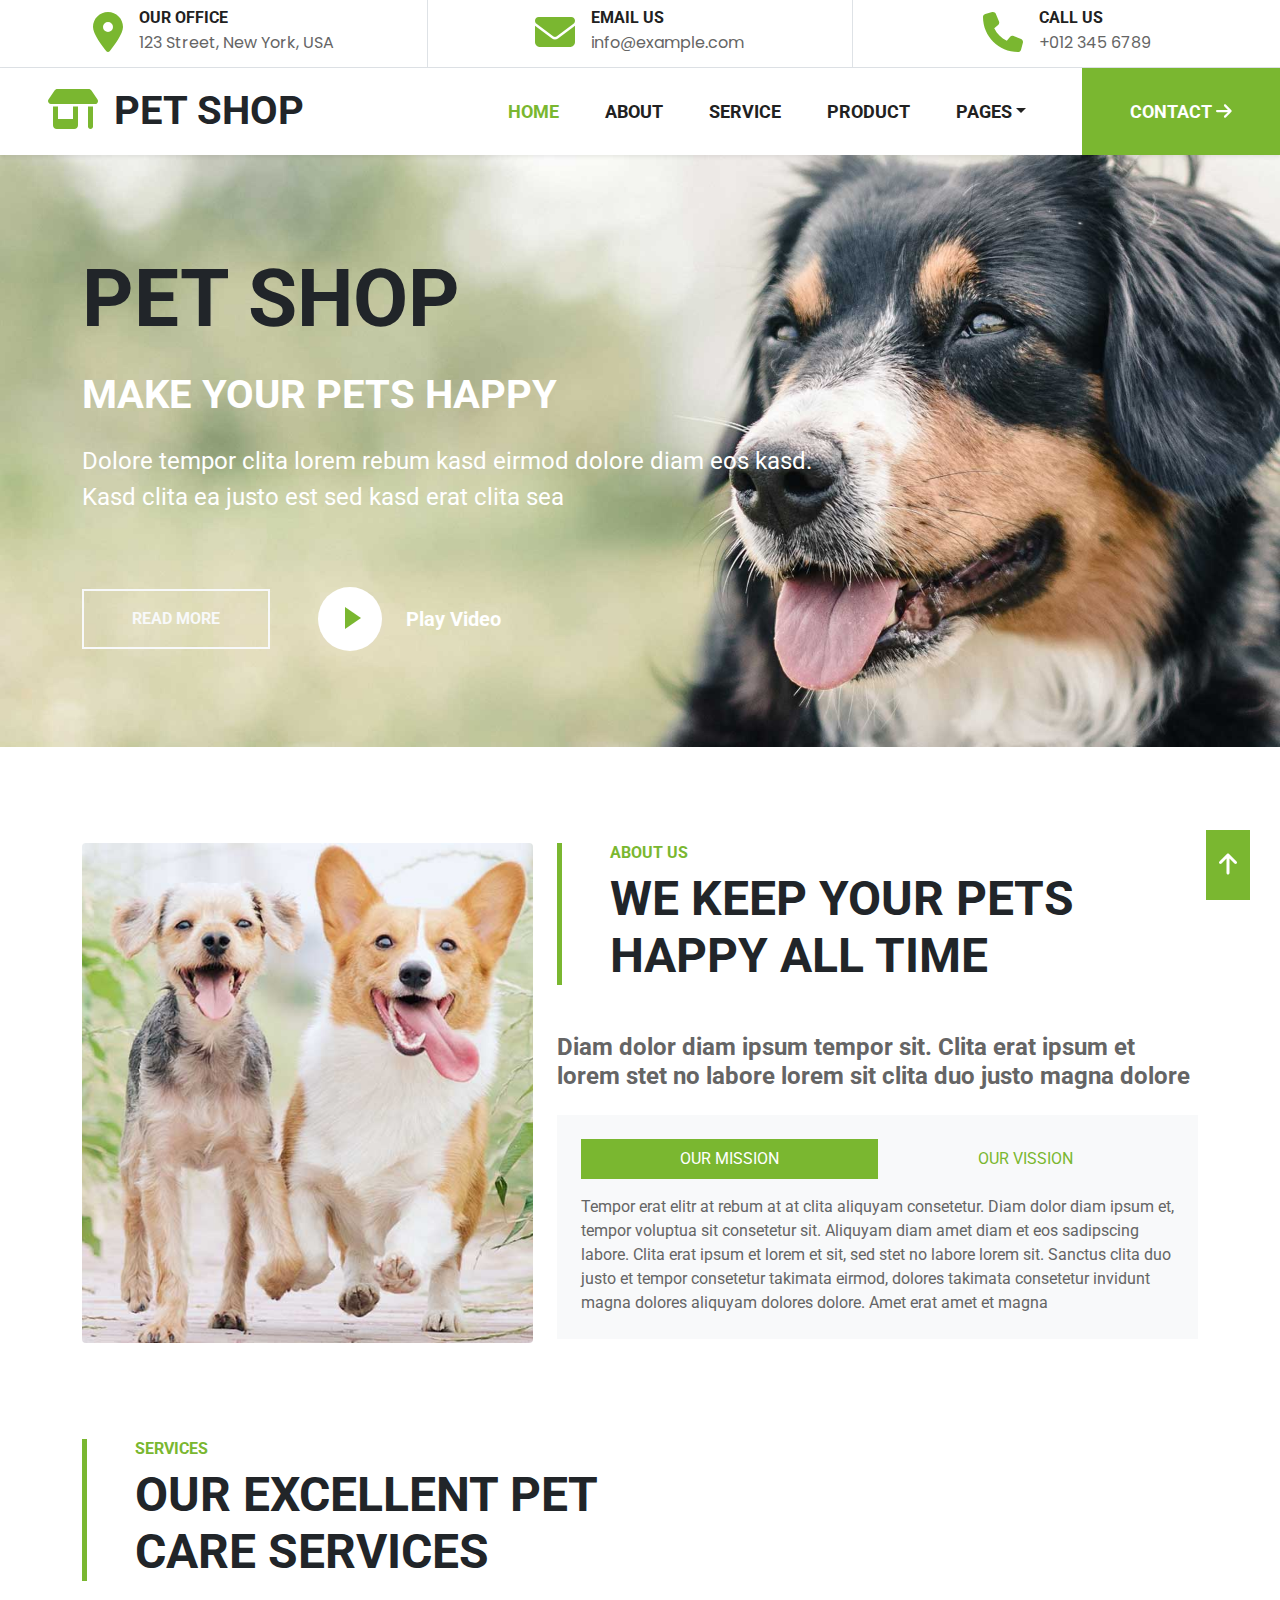
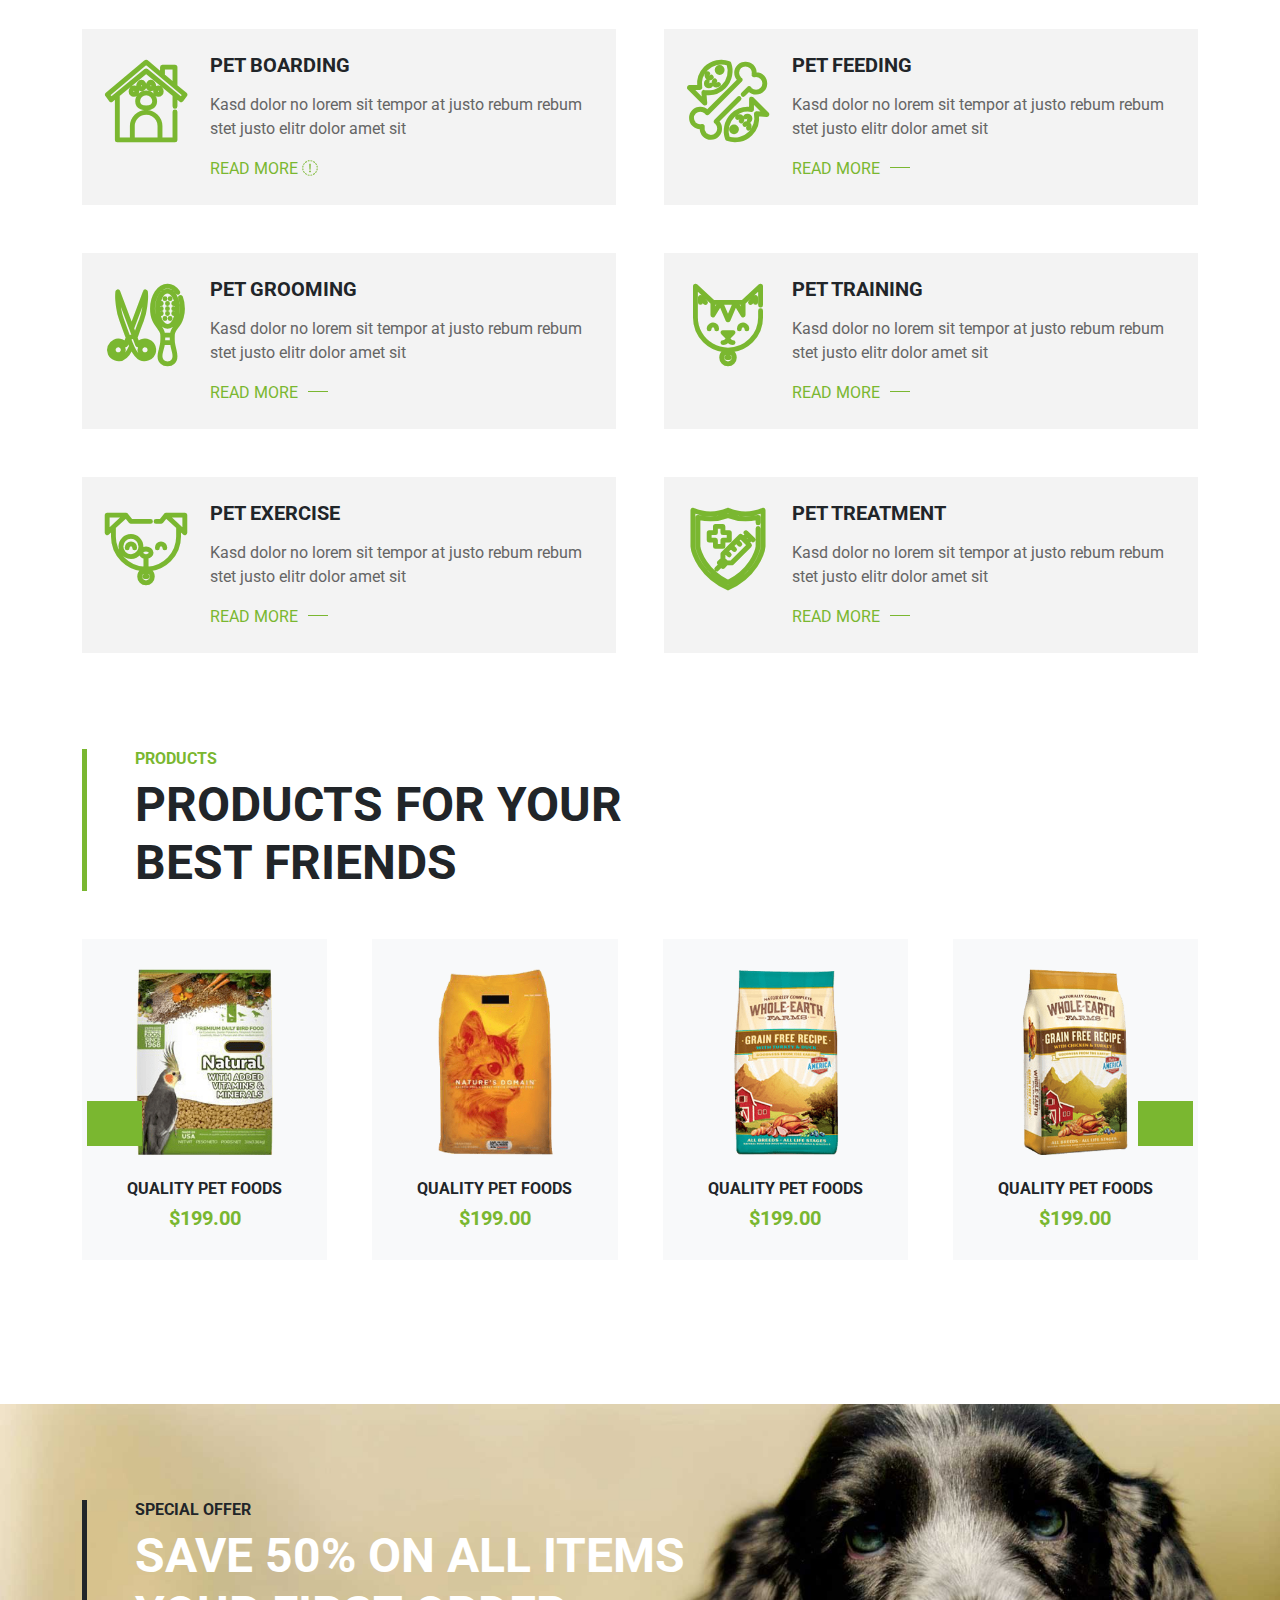
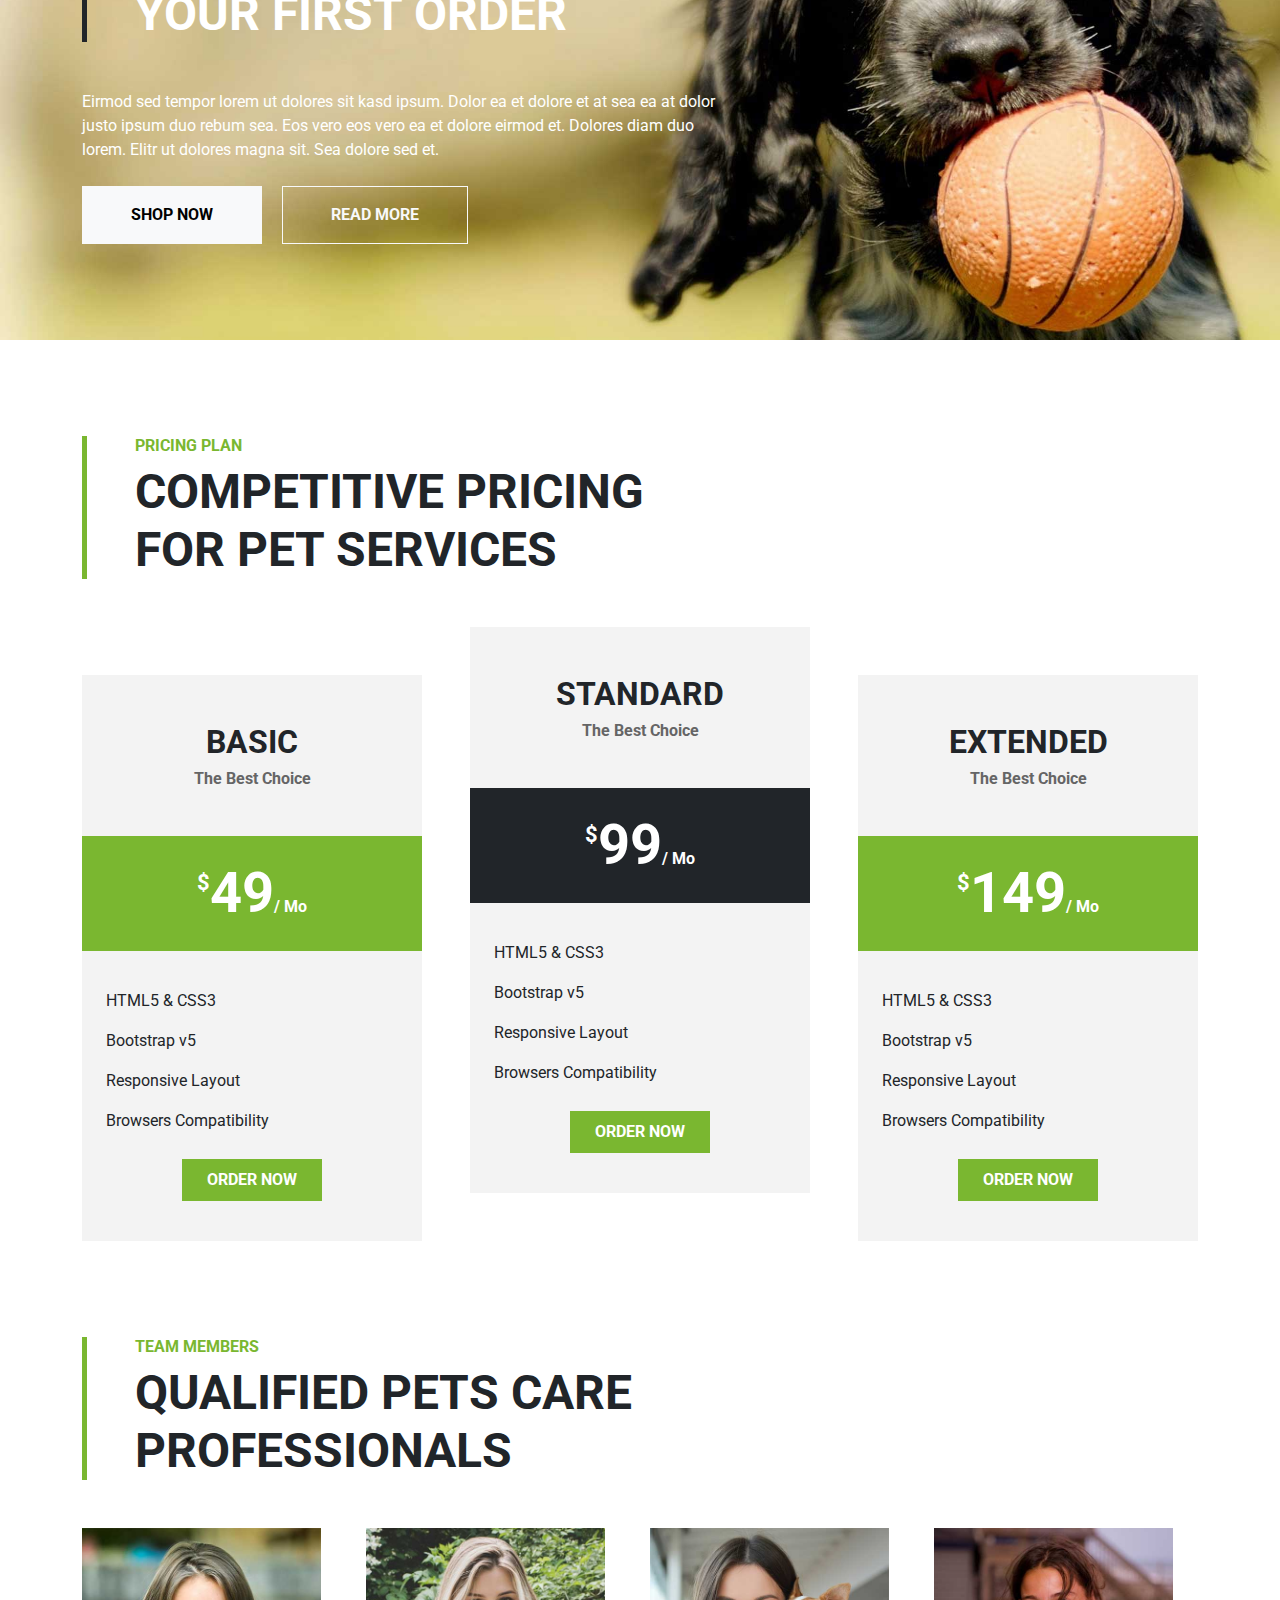
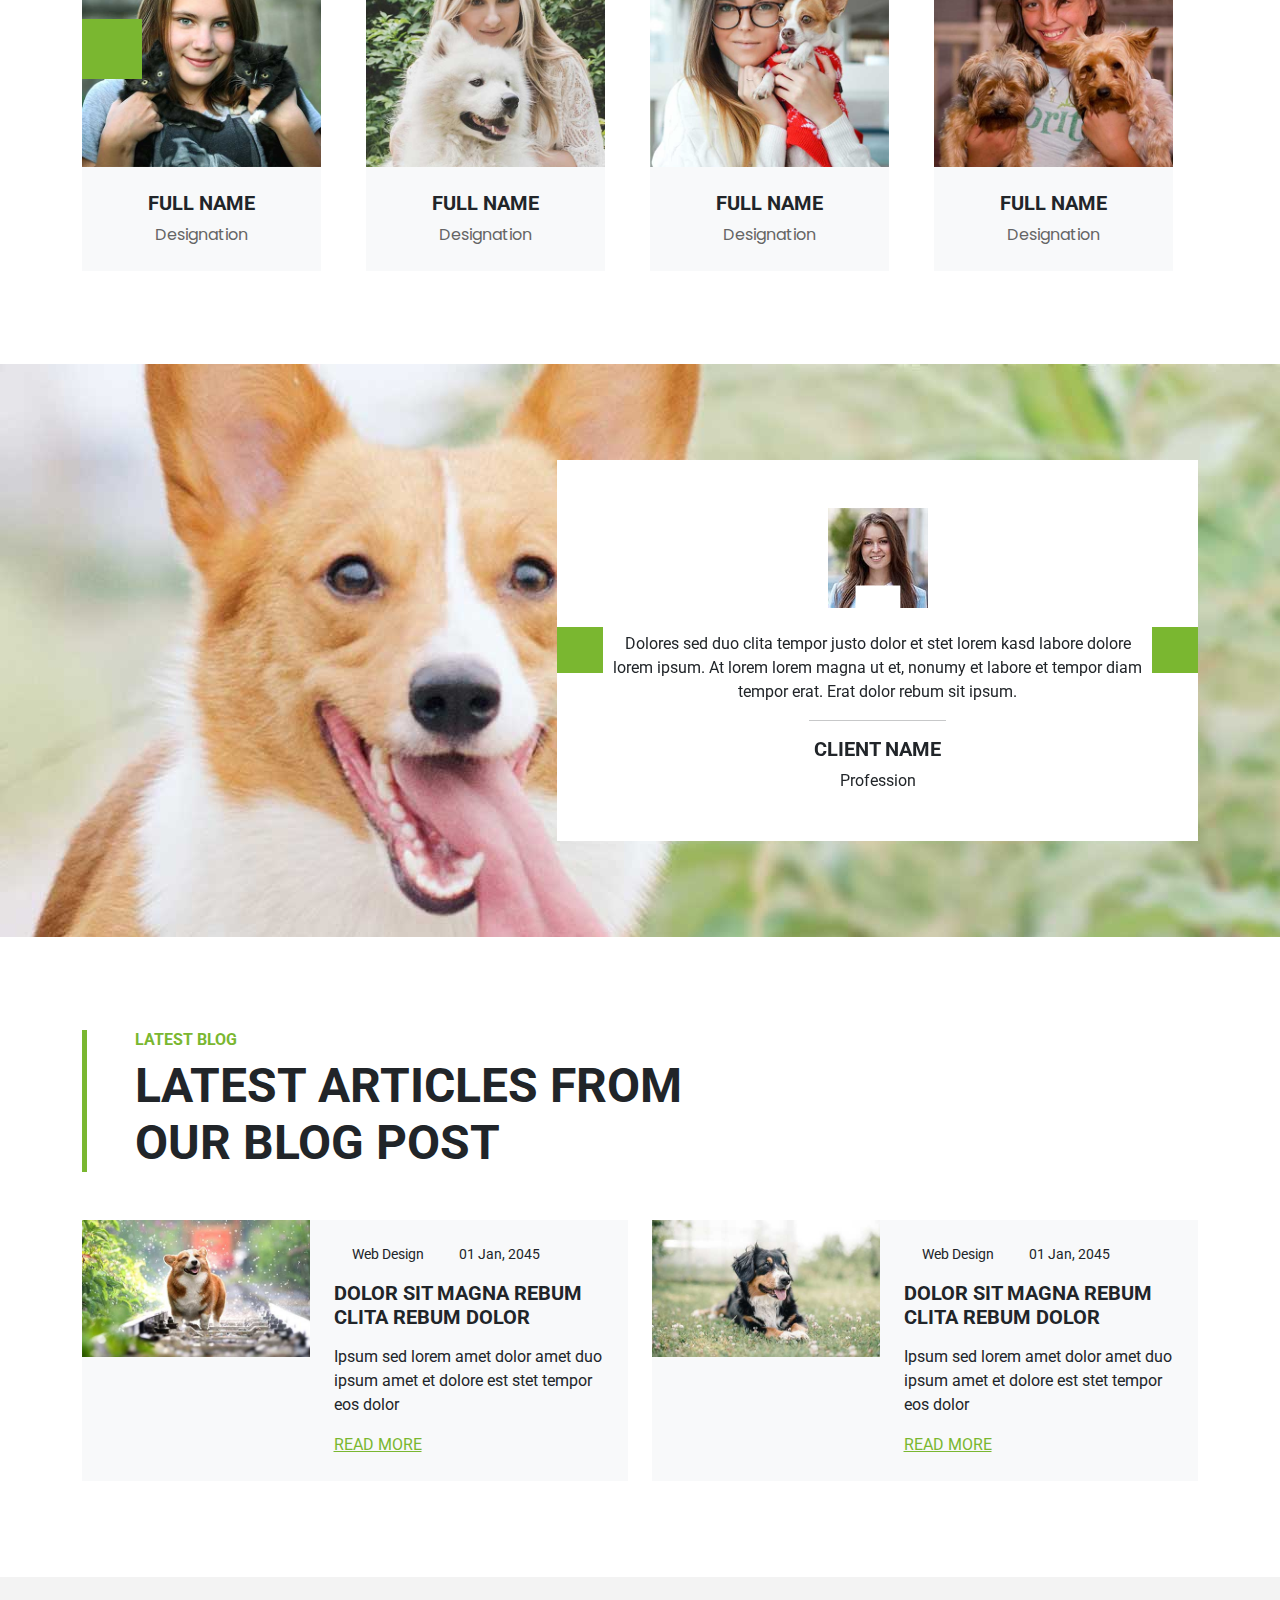
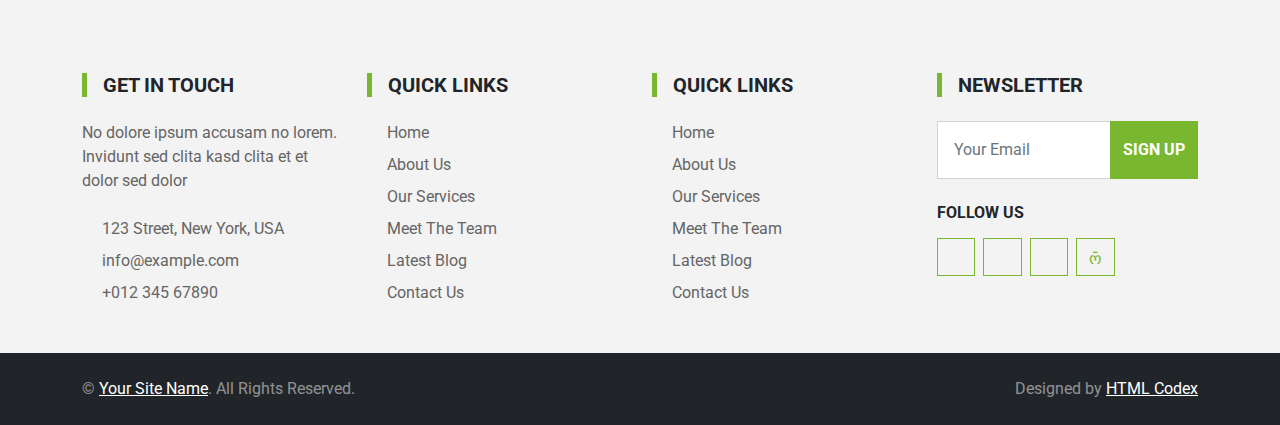
==== index.html @ 95699222 "new" ====
<!DOCTYPE html>
<html lang="en">

<head>
    <meta charset="UTF-8">
    <meta http-equiv="X-UA-Compatible" content="IE=edge">
    <meta name="viewport" content="width=device-width, initial-scale=1.0">
    <title>Document</title>
    <link href="assets/image/cat.jpg" rel="icon">
    <link rel="stylesheet" href="assets/css/owl.carousel.css">
    <link href="assets/css/bootstrap.min.css" rel="stylesheet">
    <link rel="stylesheet" href="assets/lib/flaticon/font/flaticon.css">
    <link href="assets/css/bootstrap-icons.css" rel="stylesheet">
    <link href="https://fonts.googleapis.com/css2?family=Poppins&family=Roboto:wght@700&display=swap" rel="stylesheet">
    <link rel="stylesheet" href="assets/css/all.min.css" />
    <link rel="stylesheet" href="assets/css/style.css">


</head>

<body>
    <!--header section-->
    <header>
        <div class="container-fluid border-bottom d-none d-lg-block">
            <div class="row">
                <div class="col-lg-4 text-center py-2">
                    <div class="icon d-inline-flex align-items-center">
                        <i class="fa-solid fa-location-dot fs-1 text-primary me-3"></i>
                        <div class="header_section">
                            <h6 class="text-uppercase mb-1">OUR OFFICE</h6>
                            <span>123 Street, New York, USA</span>
                        </div>
                    </div>
                </div>
                <div class="col-lg-4 text-center border-start border-end  py-2">
                    <div class="icon d-inline-flex align-items-center">
                        <i class="fa-solid fa-envelope fs-1 text-primary me-3"></i>
                        <div class="header_section">
                            <h6 class="text-uppercase mb-1">EMAIL US</h6>
                            <span>info@example.com</span>
                        </div>
                    </div>
                </div>
                <div class="col-lg-4 text-center  py-2">
                    <div class="icon d-inline-flex align-items-center">
                        <i class="fa-solid fa-phone fs-1 text-primary me-3"></i>
                        <div class="header_section">
                            <h6 class="text-uppercase mb-1">CALL US</h6>
                            <span>+012 345 6789</span>
                        </div>
                    </div>
                </div>
            </div>
        </div>
    </header>
    <!--nav bar section-->
    <nav class="navbar nav_header navbar-expand-lg bg-white navbar-light shadow-sm py-3 py-lg-0 px-3 px-lg-0">
        <a href="index.html" class="navbar-brand ms-lg-5" style="padding: 5px 0px;">
            <h1 class="m-0 text-uppercase text-dark"><i class="fa-solid fa-shop fs-1 text-primary me-3"></i>Pet Shop</h1>
        </a>
        <button class="navbar-toggler" type="button" data-bs-toggle="collapse" data-bs-target="#navbarCollapse">
            <span class="navbar-toggler-icon"></span>
        </button>
        <div class="collapse navbar-collapse" id="navbarCollapse">
            <div class="navbar-nav ms-auto py-0">
                <a href="index.html" class="nav-item nav-link active">Home</a>
                <a href="about-us.html" class="nav-item nav-link">About</a>
                <a href="service.html" class="nav-item nav-link">Service</a>
                <a href="product-html.html" class="nav-item nav-link">Product</a>
                <div class="nav-item dropdown">
                    <a href="#" class="nav-link dropdown-toggle" data-bs-toggle="dropdown">Pages</a>
                    <div class="dropdown-menu m-0">
                        <a href="price.html" class="dropdown-item drop_cnt">Pricing Plan</a>
                        <a href="team.html" class="dropdown-item drop_cnt">The Team</a>
                        <a href="testimonial.html" class="dropdown-item drop_cnt">Testimonial</a>
                        <a href="blog.html" class="dropdown-item drop_cnt">Blog Grid</a>
                        <a href="detail.html" class="dropdown-item drop_cnt">Blog Detail</a>
                    </div>
                </div>
                <a href="contact.html"
                    class="nav-item contact nav-link nav-contact bg-primary text-white px-5 ms-lg-5">Contact <i class="fa-solid fa-arrow-right"></i></a>
            </div>
        </div>
    </nav>
    <!--banner section-->
    <div class="container-fluid banner mb-5 py-5">
        <div class="banner_section">
            <div class="container py-5">
                <div class="row justify-content-start">
                    <div class="col-lg-8 text-center text-lg-start">
                        <h1 class="pet display-1 text-uppercase text-dark mb-lg-4">Pet Shop</h1>
                        <h1 class="pet text-uppercase text-white mb-lg-4">Make Your Pets Happy</h1>
                        <p class="fs-4 text-white mb-lg-4">Dolore tempor clita lorem rebum kasd eirmod dolore diam eos
                            kasd. Kasd clita ea justo est sed kasd erat clita sea</p>
                        <div class="d-flex align-items-center justify-content-center justify-content-lg-start pt-5">
                            <a href="" class="banner_btn btn btn-outline-light border-2 py-md-3 px-md-5 me-5">Read
                                More</a>
                            <button type="button" class="btn-play" data-bs-toggle="modal"
                                data-src="https://www.youtube.com/watch?v=UKSjaKoX_uE" data-bs-target="#videoModal">
                                <span></span>
                            </button>
                            <h5 class="font-weight-normal text-white m-0 ms-4 d-none d-sm-block">Play Video</h5>
                        </div>
                    </div>
                </div>
            </div>
        </div>
    </div>
    <!--bnner-section-end-->
    <div class="container-fluid py-5">
        <div class="container">
            <div class="row">
                <div class="col-lg-5 mb-5 mb-lg-0 " style="min-height: 500px">
                    <div class="img_section position-relative h-100">
                        <img class="position-absolute w-100 h-100 rounded" src="assets/image/about.jpg" alt="">
                    </div>
                </div>
                <div class="col-lg-7">
                    <div class="border-start product_brd border-5 border-primary ps-5 mb-5">
                        <h6 class="about text-primary text-uppercase">About Us</h6>
                        <h1 class="display-5 keep text-uppercase mb-0">We Keep Your Pets Happy All Time</h1>
                    </div>
                    <h4 class="text-body pre mb-4">Diam dolor diam ipsum tempor sit. Clita erat ipsum et lorem stet no
                        labore lorem sit clita duo justo magna dolore</h4>
                    <div class="bg-light p-4">
                        <ul class="nav nav-pills justify-content-between mb-3" id="pills-tab" role="tablist">
                            <li class="nav-item w-50" role="presentation">
                                <button class="nav-link Mission text-uppercase w-100 active" id="pills-1-tab"
                                    data-bs-toggle="pill" data-bs-target="#pills-1" type="button" role="tab"
                                    aria-controls="pills-1" aria-selected="true">Our Mission</button>
                            </li>
                            <li class="nav-item w-50" role="presentation">
                                <button class="nav-link  Vission text-uppercase w-100" id="pills-2-tab"
                                    data-bs-toggle="pill" data-bs-target="#pills-2" type="button" role="tab"
                                    aria-controls="pills-2" aria-selected="false">Our Vission</button>
                            </li>
                        </ul>
                        <div class="tab-content" id="pills-tabContent">
                            <div class="tab-pane fade show active" id="pills-1" role="tabpanel"
                                aria-labelledby="pills-1-tab">
                                <p class="mb-0">Tempor erat elitr at rebum at at clita aliquyam consetetur. Diam dolor
                                    diam ipsum et, tempor voluptua sit consetetur sit. Aliquyam diam amet diam et eos
                                    sadipscing labore. Clita erat ipsum et lorem et sit, sed stet no labore lorem sit.
                                    Sanctus clita duo justo et tempor consetetur takimata eirmod, dolores takimata
                                    consetetur invidunt magna dolores aliquyam dolores dolore. Amet erat amet et magna
                                </p>
                            </div>
                            <div class="tab-pane fade" id="pills-2" role="tabpanel" aria-labelledby="pills-2-tab">
                                <p class="mb-0">Tempor erat elitr at rebum at at clita aliquyam consetetur. Diam dolor
                                    diam ipsum et, tempor voluptua sit consetetur sit. Aliquyam diam amet diam et eos
                                    sadipscing labore. Clita erat ipsum et lorem et sit, sed stet no labore lorem sit.
                                    Sanctus clita duo justo et tempor consetetur takimata eirmod, dolores takimata
                                    consetetur invidunt magna dolores aliquyam dolores dolore. Amet erat amet et magna
                                </p>
                            </div>
                        </div>
                    </div>
                </div>
            </div>
        </div>
    </div>
    <!--service star-->
    <div class="container-fluid py-5">
        <div class="container">
            <div class="border-start  product_brd border-5 border-primary ps-5 mb-5" style="max-width: 600px;">
                <h6 class="about text-primary text-uppercase">Services</h6>
                <h1 class="display-5 keep text-uppercase mb-0">Our Excellent Pet Care Services</h1>
            </div>
            <div class="row g-5">
                <div class="col-md-6">
                    <div class="service-item bg-light d-flex p-4">
                        <i class="flaticon-house display-1 text-primary me-4"></i>
                        <div>
                            <h5 class="text-uppercase mb-3">Pet Boarding</h5>
                            <p>Kasd dolor no lorem sit tempor at justo rebum rebum stet justo elitr dolor amet sit</p>
                            <a class="text-primary text-uppercase" href="">Read More
                                    <i class="fa-sharp fa-solid fa-chevron-right i"></i></a>
                        </div>
                    </div>
                </div>
                <div class="col-md-6">
                    <div class="service-item bg-light d-flex p-4">
                        <i class="flaticon-food display-1 text-primary me-4"></i>
                        <div>
                            <h5 class="text-uppercase mb-3">Pet Feeding</h5>
                            <p>Kasd dolor no lorem sit tempor at justo rebum rebum stet justo elitr dolor amet sit</p>
                            <a class="text-primary text-uppercase" href="">Read More<i
                                    class="bi bi-chevron-right"></i></a>
                        </div>
                    </div>
                </div>
                <div class="col-md-6">
                    <div class="service-item bg-light d-flex p-4">
                        <i class="flaticon-grooming display-1 text-primary me-4"></i>
                        <div>
                            <h5 class="text-uppercase mb-3">Pet Grooming</h5>
                            <p>Kasd dolor no lorem sit tempor at justo rebum rebum stet justo elitr dolor amet sit</p>
                            <a class="text-primary text-uppercase" href="">Read More<i
                                    class="bi bi-chevron-right"></i></a>
                        </div>
                    </div>
                </div>
                <div class="col-md-6">
                    <div class="service-item bg-light d-flex p-4">
                        <i class="flaticon-cat display-1 text-primary me-4"></i>
                        <div>
                            <h5 class="text-uppercase mb-3">Pet Training</h5>
                            <p>Kasd dolor no lorem sit tempor at justo rebum rebum stet justo elitr dolor amet sit</p>
                            <a class="text-primary text-uppercase" href="">Read More<i
                                    class="bi bi-chevron-right"></i></a>
                        </div>
                    </div>
                </div>
                <div class="col-md-6">
                    <div class="service-item bg-light d-flex p-4">
                        <i class="flaticon-dog display-1 text-primary me-4"></i>
                        <div>
                            <h5 class="text-uppercase mb-3">Pet Exercise</h5>
                            <p>Kasd dolor no lorem sit tempor at justo rebum rebum stet justo elitr dolor amet sit</p>
                            <a class="text-primary text-uppercase" href="">Read More<i
                                    class="bi bi-chevron-right"></i></a>
                        </div>
                    </div>
                </div>
                <div class="col-md-6">
                    <div class="service-item bg-light d-flex p-4">
                        <i class="flaticon-vaccine display-1 text-primary me-4"></i>
                        <div>
                            <h5 class="text-uppercase mb-3">Pet Treatment</h5>
                            <p>Kasd dolor no lorem sit tempor at justo rebum rebum stet justo elitr dolor amet sit</p>
                            <a class="text-primary text-uppercase" href="">Read More<i
                                    class="bi bi-chevron-right"></i></a>
                        </div>
                    </div>
                </div>
            </div>
        </div>
    </div>
    <!--product-star-->
    <div class="container-fluid product-star py-5">
        <div class="container">
            <div class="border-start product_brd border-5 border-primary ps-5 mb-5" style="max-width: 600px;">
                <h6 class="product_info text-primary text-uppercase">Products</h6>
                <h1 class="product-cnt display-5 text-uppercase mb-0">Products For Your Best Friends</h1>
            </div>
            <div class="owl-carousel product-carousel">
                <div class="pb-5">
                    <div class="product-item position-relative bg-light d-flex flex-column text-center">
                        <img class="img-fluid mb-4" src="assets/image/product-1.png" alt="">
                        <h6 class="text-uppercase">Quality Pet Foods</h6>
                        <h5 class="text-primary mb-0">$199.00</h5>
                        <div class="btn-action d-flex justify-content-center">
                            <a class="btn py-2 px-3" href=""><i class="bi bi-cart"></i></a>
                            <a class="btn  py-2 px-3" href=""><i class="bi bi-eye"></i></a>
                        </div>
                    </div>
                </div>
                <div class="pb-5">
                    <div class="product-item position-relative bg-light d-flex flex-column text-center">
                        <img class="img-fluid mb-4" src="assets/image/product-2.png" alt="">
                        <h6 class="text-uppercase">Quality Pet Foods</h6>
                        <h5 class="text-primary mb-0">$199.00</h5>
                        <div class="btn-action d-flex justify-content-center">
                            <a class="btn  py-2 px-3" href=""><i class="bi bi-cart"></i></a>
                            <a class="btn  py-2 px-3" href=""><i class="bi bi-eye"></i></a>
                        </div>
                    </div>
                </div>
                <div class="pb-5">
                    <div class="product-item position-relative bg-light d-flex flex-column text-center">
                        <img class="img-fluid mb-4" src="assets/image/product-3.png" alt="">
                        <h6 class="text-uppercase">Quality Pet Foods</h6>
                        <h5 class="text-primary mb-0">$199.00</h5>
                        <div class="btn-action d-flex justify-content-center">
                            <a class="btn  py-2 px-3" href=""><i class="bi bi-cart"></i></a>
                            <a class="btn  py-2 px-3" href=""><i class="bi bi-eye"></i></a>
                        </div>
                    </div>
                </div>
                <div class="pb-5">
                    <div class="product-item position-relative bg-light d-flex flex-column text-center">
                        <img class="img-fluid mb-4" src="assets/image/product-4.png" alt="">
                        <h6 class="text-uppercase">Quality Pet Foods</h6>
                        <h5 class="text-primary mb-0">$199.00</h5>
                        <div class="btn-action d-flex justify-content-center">
                            <a class="btn  py-2 px-3" href=""><i class="bi bi-cart"></i></a>
                            <a class="btn  py-2 px-3" href=""><i class="bi bi-eye"></i></a>
                        </div>
                    </div>
                </div>
                <div class="pb-5">
                    <div class="product-item position-relative bg-light d-flex flex-column text-center">
                        <img class="img-fluid mb-4" src="assets/image/product-2.png" alt="">
                        <h6 class="text-uppercase">Quality Pet Foods</h6>
                        <h5 class="text-primary mb-0">$199.00</h5>
                        <div class="btn-action d-flex justify-content-center">
                            <a class="btn  py-2 px-3" href=""><i class="bi bi-cart"></i></a>
                            <a class="btn  py-2 px-3" href=""><i class="bi bi-eye"></i></a>
                        </div>
                    </div>
                </div>
            </div>
        </div>
    </div>
    <!--offer-star-->
    <div class="container-fluid Offer_cnt my-5 py-5">
        <div class="container py-5">
            <div class="row">
                <div class="col-lg-7">
                    <div class="border-start border-5 border-dark ps-5 mb-5">
                        <h6 class="text-dark text-uppercase">Special Offer</h6>
                        <h1 class="display-5 text-uppercase text-white mb-0">Save 50% on all items your first order</h1>
                    </div>
                    <p class="text-white mb-4">Eirmod sed tempor lorem ut dolores sit kasd ipsum. Dolor ea et dolore et
                        at sea ea at dolor justo ipsum duo rebum sea. Eos vero eos vero ea et dolore eirmod et. Dolores
                        diam duo lorem. Elitr ut dolores magna sit. Sea dolore sed et.</p>
                    <a href="" class="btn btn-light py-md-3 px-md-5 me-3">Shop Now</a>
                    <a href="" class="btn btn-outline-light py-md-3 px-md-5">Read More</a>
                </div>
            </div>
        </div>
    </div>
    <!--pricing-->
    <div class="container-fluid py-5">
        <div class="container">
            <div class="border-start  product_brd border-5 border-primary ps-5 mb-5" style="max-width: 600px;">
                <h6 class="text-primary text-uppercase">Pricing Plan</h6>
                <h1 class="display-5 text-uppercase mb-0">Competitive Pricing For Pet Services</h1>
            </div>
            <div class="row g-5">
                <div class="col-lg-4">
                    <div class="bg-light extra text-center pt-5 mt-lg-5">
                        <h2 class="text-uppercase">Basic</h2>
                        <h6 class="text-body mb-5">The Best Choice</h6>
                        <div class="text-center bg-primary price p-4 mb-2">
                            <h1 class="display-4 text-white mb-0">
                                <small class="align-top" style="font-size: 22px; line-height: 45px;">$</small>49<small
                                    class="align-bottom" style="font-size: 16px; line-height: 40px;">/
                                    Mo</small>
                            </h1>
                        </div>
                        <div class="text-center p-4">
                            <div class="d-flex align-items-center justify-content-between mb-1">
                                <span>HTML5 &amp; CSS3</span>
                                <i class="bi bi-check2 fs-4 text-primary"></i>
                            </div>
                            <div class="d-flex align-items-center justify-content-between mb-1">
                                <span>Bootstrap v5</span>
                                <i class="bi bi-check2 fs-4 text-primary"></i>
                            </div>
                            <div class="d-flex align-items-center justify-content-between mb-1">
                                <span>Responsive Layout</span>
                                <i class="bi bi-x fs-4 text-danger"></i>
                            </div>
                            <div class="d-flex align-items-center justify-content-between mb-1">
                                <span>Browsers Compatibility</span>
                                <i class="bi bi-x fs-4 text-danger"></i>
                            </div>
                            <a href="" class="btn btn-primary order text-uppercase py-2 px-4 my-3">Order Now</a>
                        </div>
                    </div>
                </div>
                <div class="col-lg-4">
                    <div class="bg-light extra text-center pt-5">
                        <h2 class="text-uppercase">Standard</h2>
                        <h6 class="text-body mb-5">The Best Choice</h6>
                        <div class="text-center bg-dark p-4 mb-2">
                            <h1 class="display-4 text-white mb-0">
                                <small class="align-top" style="font-size: 22px; line-height: 45px;">$</small>99<small
                                    class="align-bottom" style="font-size: 16px; line-height: 40px;">/
                                    Mo</small>
                            </h1>
                        </div>
                        <div class="text-center p-4">
                            <div class="d-flex align-items-center justify-content-between mb-1">
                                <span>HTML5 &amp; CSS3</span>
                                <i class="bi bi-check2 fs-4 text-primary"></i>
                            </div>
                            <div class="d-flex align-items-center justify-content-between mb-1">
                                <span>Bootstrap v5</span>
                                <i class="bi bi-check2 fs-4 text-primary"></i>
                            </div>
                            <div class="d-flex align-items-center justify-content-between mb-1">
                                <span>Responsive Layout</span>
                                <i class="bi bi-check2 fs-4 text-primary"></i>
                            </div>
                            <div class="d-flex align-items-center justify-content-between mb-1">
                                <span>Browsers Compatibility</span>
                                <i class="bi bi-x fs-4 text-danger"></i>
                            </div>
                            <a href="" class="btn btn-primary order text-uppercase py-2 px-4 my-3">Order Now</a>
                        </div>
                    </div>
                </div>
                <div class="col-lg-4">
                    <div class="bg-light extra text-center pt-5 mt-lg-5">
                        <h2 class="text-uppercase">Extended</h2>
                        <h6 class="text-body mb-5">The Best Choice</h6>
                        <div class="text-center bg-primary price p-4 mb-2">
                            <h1 class="display-4 text-white mb-0">
                                <small class="align-top" style="font-size: 22px; line-height: 45px;">$</small>149<small
                                    class="align-bottom" style="font-size: 16px; line-height: 40px;">/
                                    Mo</small>
                            </h1>
                        </div>
                        <div class="text-center p-4">
                            <div class="d-flex align-items-center justify-content-between mb-1">
                                <span>HTML5 &amp; CSS3</span>
                                <i class="bi bi-check2 fs-4 text-primary"></i>
                            </div>
                            <div class="d-flex align-items-center justify-content-between mb-1">
                                <span>Bootstrap v5</span>
                                <i class="bi bi-check2 fs-4 text-primary"></i>
                            </div>
                            <div class="d-flex align-items-center justify-content-between mb-1">
                                <span>Responsive Layout</span>
                                <i class="bi bi-check2 fs-4 text-primary"></i>
                            </div>
                            <div class="d-flex align-items-center justify-content-between mb-1">
                                <span>Browsers Compatibility</span>
                                <i class="bi bi-check2 fs-4 text-primary"></i>
                            </div>
                            <a href="" class="btn btn-primary order text-uppercase py-2 px-4 my-3">Order Now</a>
                        </div>
                    </div>
                </div>
            </div>
        </div>
    </div>
    <!-- Team Start -->
    <div class="container-fluid py-5">
        <div class="container">
            <div class="border-start  product_brd border-5 border-primary ps-5 mb-5" style="max-width: 600px;">
                <h6 class="text-primary text-uppercase">Team Members</h6>
                <h1 class="display-5 text-uppercase mb-0">Qualified Pets Care Professionals</h1>
            </div>
            <div class="owl-carousel team-carousel position-relative" style="padding-right: 25px;">
                <div class="team-item">
                    <div class="position-relative overflow-hidden">
                        <img class="img-fluid w-100" src="assets/image/team-1.jpg" alt="">
                        <div class="team-overlay">
                            <div class="d-flex align-items-center justify-content-start">
                                <a class="btn btn-light btn-square mx-1" href="#"><i class="bi bi-twitter"></i></a>
                                <a class="btn btn-light btn-square mx-1" href="#"><i class="bi bi-facebook"></i></a>
                                <a class="btn btn-light btn-square mx-1" href="#"><i class="bi bi-linkedin"></i></a>
                            </div>
                        </div>
                    </div>
                    <div class="bg-light text-center p-4">
                        <h5 class="text-uppercase">Full Name</h5>
                        <p class="m-0">Designation</p>
                    </div>
                </div>
                <div class="team-item">
                    <div class="position-relative overflow-hidden">
                        <img class="img-fluid w-100" src="assets/image/team-2.jpg" alt="">
                        <div class="team-overlay">
                            <div class="d-flex align-items-center justify-content-start">
                                <a class="btn btn-light btn-square mx-1" href="#"><i class="bi bi-twitter"></i></a>
                                <a class="btn btn-light btn-square mx-1" href="#"><i class="bi bi-facebook"></i></a>
                                <a class="btn btn-light btn-square mx-1" href="#"><i class="bi bi-linkedin"></i></a>
                            </div>
                        </div>
                    </div>
                    <div class="bg-light text-center p-4">
                        <h5 class="text-uppercase">Full Name</h5>
                        <p class="m-0">Designation</p>
                    </div>
                </div>
                <div class="team-item">
                    <div class="position-relative overflow-hidden">
                        <img class="img-fluid w-100" src="assets/image/team-3.jpg" alt="">
                        <div class="team-overlay">
                            <div class="d-flex align-items-center justify-content-start">
                                <a class="btn btn-light btn-square mx-1" href="#"><i class="bi bi-twitter"></i></a>
                                <a class="btn btn-light btn-square mx-1" href="#"><i class="bi bi-facebook"></i></a>
                                <a class="btn btn-light btn-square mx-1" href="#"><i class="bi bi-linkedin"></i></a>
                            </div>
                        </div>
                    </div>
                    <div class="bg-light text-center p-4">
                        <h5 class="text-uppercase">Full Name</h5>
                        <p class="m-0">Designation</p>
                    </div>
                </div>
                <div class="team-item">
                    <div class="position-relative overflow-hidden">
                        <img class="img-fluid w-100" src="assets/image/team-4.jpg" alt="">
                        <div class="team-overlay">
                            <div class="d-flex align-items-center justify-content-start">
                                <a class="btn btn-light btn-square mx-1" href="#"><i class="bi bi-twitter"></i></a>
                                <a class="btn btn-light btn-square mx-1" href="#"><i class="bi bi-facebook"></i></a>
                                <a class="btn btn-light btn-square mx-1" href="#"><i class="bi bi-linkedin"></i></a>
                            </div>
                        </div>
                    </div>
                    <div class="bg-light text-center p-4">
                        <h5 class="text-uppercase">Full Name</h5>
                        <p class="m-0">Designation</p>
                    </div>
                </div>
                <div class="team-item">
                    <div class="position-relative overflow-hidden">
                        <img class="img-fluid w-100" src="assets/image/team-5.jpg" alt="">
                        <div class="team-overlay">
                            <div class="d-flex align-items-center justify-content-start">
                                <a class="btn btn-light btn-square mx-1" href="#"><i class="bi bi-twitter"></i></a>
                                <a class="btn btn-light btn-square mx-1" href="#"><i class="bi bi-facebook"></i></a>
                                <a class="btn btn-light btn-square mx-1" href="#"><i class="bi bi-linkedin"></i></a>
                            </div>
                        </div>
                    </div>
                    <div class="bg-light text-center p-4">
                        <h5 class="text-uppercase">Full Name</h5>
                        <p class="m-0">Designation</p>
                    </div>
                </div>
            </div>
        </div>
    </div>
    <!-- Team End -->
    <!--testimonial-->
    <div class="container-fluid bg-testimonial py-5" style="margin: 45px 0;">
        <div class="container py-5">
            <div class="row justify-content-end">
                <div class="col-lg-7">
                    <div class="owl-carousel testimonial-carousel bg-white p-5">
                        <div class="testimonial-item text-center">
                            <div class="position-relative mb-4">
                                <img class="img-fluid mx-auto" src="assets/image/testimonial-1.jpg" alt="">
                                <div class="position-absolute top-100 start-50 translate-middle d-flex align-items-center justify-content-center bg-white"
                                    style="width: 45px; height: 45px;">
                                    <i class="bi bi-chat-square-quote text-primary"></i>
                                </div>
                            </div>
                            <p>Dolores sed duo clita tempor justo dolor et stet lorem kasd labore dolore lorem ipsum. At
                                lorem lorem magna ut et, nonumy et labore et tempor diam tempor erat. Erat dolor rebum
                                sit ipsum.</p>
                            <hr class="w-25 mx-auto">
                            <h5 class="text-uppercase">Client Name</h5>
                            <span>Profession</span>
                        </div>
                        <div class="testimonial-item text-center">
                            <div class="position-relative mb-4">
                                <img class="img-fluid mx-auto" src="assets/image/testimonial-2.jpg" alt="">
                                <div class="position-absolute top-100 start-50 translate-middle d-flex align-items-center justify-content-center bg-white"
                                    style="width: 45px; height: 45px;">
                                    <i class="bi bi-chat-square-quote text-primary"></i>
                                </div>
                            </div>
                            <p>Dolores sed duo clita tempor justo dolor et stet lorem kasd labore dolore lorem ipsum. At
                                lorem lorem magna ut et, nonumy et labore et tempor diam tempor erat. Erat dolor rebum
                                sit ipsum.</p>
                            <hr class="w-25 mx-auto">
                            <h5 class="text-uppercase">Client Name</h5>
                            <span>Profession</span>
                        </div>
                    </div>
                </div>
            </div>
        </div>
    </div>
    <!--LATEST BLOG-->
    <div class="latest">
        <div class="container container-fluid py-5">
            <div class="border-start  product_brd border-5 border-primary ps-5 mb-5" style="max-width: 600px;">
                <h6 class="text-primary text-uppercase">LATEST BLOG</h6>
                <h1 class="display-5 text-uppercase mb-0">LATEST ARTICLES FROM OUR BLOG POST</h1>
            </div>
            <div class="row">
                <div class="col-lg-6">
                    <div class="blog-item">
                        <div class="row g-0 bg-light overflow-hidden">
                            <div class="col-12 col-sm-5 h-100">
                                <img src="assets/image/blog-1.jpg">
                            </div>
                            <div class="col-12 col-sm-7 h-100 d-flex flex-column justify-content-center">
                                <div class="p-4">
                                    <div class="d-flex mb-3">
                                        <small class="me-3"><i class="bi bi-bookmarks me-2"></i>Web Design</small>
                                        <small><i class="bi bi-calendar-date me-2"></i>01 Jan, 2045</small>
                                    </div>
                                    <h5 class="text-uppercase mb-3">Dolor sit magna rebum clita rebum dolor</h5>
                                    <p>Ipsum sed lorem amet dolor amet duo ipsum amet et dolore est stet tempor eos
                                        dolor</p>
                                    <a class="text-primary text-uppercase" href="">Read More<i
                                            class="bi bi-chevron-right"></i></a>
                                </div>
                            </div>
                        </div>
                    </div>
                </div>
                <div class="col-lg-6">
                    <div class="blog-item">
                        <div class="row g-0 bg-light overflow-hidden">
                            <div class="col-12 col-sm-5 h-100">
                                <img src="assets/image/blog-2.jpg">
                            </div>
                            <div class="col-12 col-sm-7 h-100 d-flex flex-column justify-content-center">
                                <div class="p-4">
                                    <div class="d-flex mb-3">
                                        <small class="me-3"><i class="bi bi-bookmarks me-2"></i>Web Design</small>
                                        <small><i class="bi bi-calendar-date me-2"></i>01 Jan, 2045</small>
                                    </div>
                                    <h5 class="text-uppercase mb-3">Dolor sit magna rebum clita rebum dolor</h5>
                                    <p>Ipsum sed lorem amet dolor amet duo ipsum amet et dolore est stet tempor eos
                                        dolor</p>
                                    <a class="text-primary text-uppercase" href="">Read More<i
                                            class="bi bi-chevron-right"></i></a>
                                </div>
                            </div>
                        </div>
                    </div>
                </div>
            </div>
        </div>
    </div>
    <!--fotter-->
    <div class="fotter container-fluid py-5 mt-5">
        <div class="container pt-5">
            <div class="row">
                <div class="col-lg-3 col-md-6">
                    <h5 class="text-uppercase border-start product_brd border-5 border-primary ps-3 mb-4">Get In Touch
                    </h5>
                    <p class="fotter_per mb-4">No dolore ipsum accusam no lorem. Invidunt sed clita kasd clita et et
                        dolor sed dolor</p>
                    <p class="fotter_per mb-2"><i class="bi bi-geo-alt text-primary me-2"></i>123 Street, New York, USA
                    </p>
                    <p class="fotter_per mb-2"><i class="bi bi-envelope-open text-primary me-2"></i>info@example.com</p>
                    <p class="fotter_per mb-0"><i class="bi bi-telephone text-primary me-2"></i>+012 345 67890</p>
                </div>
                <div class="col-lg-3 col-md-6">
                    <h5 class="text-uppercase border-start product_brd border-5 border-primary ps-3 mb-4">Quick Links
                    </h5>
                    <div class="d-flex flex-column justify-content-start">
                        <a class="text-body mb-2" href="#"><i class=" bi bi-arrow-right text-primary me-2"></i>Home</a>
                        <a class="text-body mb-2" href="#"><i class=" bi bi-arrow-right text-primary me-2"></i>About
                            Us</a>
                        <a class="text-body mb-2" href="#"><i class=" bi bi-arrow-right text-primary me-2"></i>Our
                            Services</a>
                        <a class="text-body mb-2" href="#"><i class=" bi bi-arrow-right text-primary me-2"></i>Meet The
                            Team</a>
                        <a class="text-body mb-2" href="#"><i class=" bi bi-arrow-right text-primary me-2"></i>Latest
                            Blog</a>
                        <a class="text-body" href="#"><i class="bi bi-arrow-right text-primary me-2"></i>Contact Us</a>
                    </div>
                </div>
                <div class="col-lg-3 col-md-6">
                    <h5 class="text-uppercase border-start product_brd border-5 border-primary ps-3 mb-4">Quick Links
                    </h5>
                    <div class="d-flex flex-column justify-content-start">
                        <a class="text-body mb-2" href="#"><i class="bi bi-arrow-right text-primary me-2"></i>Home</a>
                        <a class="text-body mb-2" href="#"><i class="bi bi-arrow-right text-primary me-2"></i>About
                            Us</a>
                        <a class="text-body mb-2" href="#"><i class="bi bi-arrow-right text-primary me-2"></i>Our
                            Services</a>
                        <a class="text-body mb-2" href="#"><i class="bi bi-arrow-right text-primary me-2"></i>Meet The
                            Team</a>
                        <a class="text-body mb-2" href="#"><i class="bi bi-arrow-right text-primary me-2"></i>Latest
                            Blog</a>
                        <a class="text-body" href="#"><i class="bi bi-arrow-right text-primary me-2"></i>Contact Us</a>
                    </div>
                </div>
                <div class="col-lg-3 col-md-6">
                    <h5 class="text-uppercase border-start  product_brd  border-5 border-primary ps-3 mb-4">Newsletter
                    </h5>
                    <form action="">
                        <div class="input-group">
                            <input type="text" class="form-control p-3" placeholder="Your Email">
                            <button class="btn btn-primary">Sign Up</button>
                        </div>
                    </form>
                    <h6 class="text-uppercase mt-4 mb-3">Follow Us</h6>
                    <div class="d-flex">
                        <a class="fotter_icon btn btn-outline-primary btn-square me-2" href="#"><i
                                class="bi bi-twitter"></i></a>
                        <a class="fotter_icon btn btn-outline-primary btn-square me-2" href="#"><i
                                class=" bi bi-facebook"></i></a>
                        <a class="fotter_icon btn btn-outline-primary btn-square me-2" href="#"><i
                                class="bi bi-linkedin"></i></a>
                        <a class=" fotter_icon btn btn-outline-primary btn-square" href="#"><i
                                class="bi bi-instagram"></i></a>
                    </div>
                </div>
            </div>
        </div>
    </div>
    <div class="container-fluid bg-dark text-white-50 py-4">
        <div class="container">
            <div class="row g-5">
                <div class="col-md-6 text-center text-md-start">
                    <p class="mb-md-0">© <a class="text-white" href="#">Your Site Name</a>. All Rights Reserved.</p>
                </div>
                <div class="col-md-6 text-center text-md-end">
                    <p class="mb-0">Designed by <a class="text-white" href="https://htmlcodex.com">HTML Codex</a></p>
                </div>
            </div>
        </div>
    </div>
    <a href="#" class="foc btn btn-primary py-3 fs-4 back-to-top" style="display: inline;">
        <i class="fa-solid fa-arrow-up"></i>
    </a>
    <script src="assets/js/jquery.min.js"></script>
    <script src="assets/js/bootstrap.bundle.min.js"></script>
    <script src="assets/js/all.min.js"></script>
    <script src="assets/js/owl.carousel.js"></script>
    <scrip src="assets/bootstrap.bundle.min.js">
        </script>
        <script src="assets/js/javascrip.js"></script>
        <script>
          
        </script>
</body>

</html>
---- assets/lib/flaticon/font/flaticon.css ----
/*
  	Flaticon icon font: Flaticon
  	Creation date: 06/11/2020 05:08
  	*/

@font-face {
  font-family: "Flaticon";
  src: url("./Flaticon.eot");
  src: url("./Flaticon.eot?#iefix") format("embedded-opentype"),
       url("./Flaticon.woff2") format("woff2"),
       url("./Flaticon.woff") format("woff"),
       url("./Flaticon.ttf") format("truetype"),
       url("./Flaticon.svg#Flaticon") format("svg");
  font-weight: normal;
  font-style: normal;
}

@media screen and (-webkit-min-device-pixel-ratio:0) {
  @font-face {
    font-family: "Flaticon";
    src: url("./Flaticon.svg#Flaticon") format("svg");
  }
}

[class^="flaticon-"]:before, [class*=" flaticon-"]:before,
[class^="flaticon-"]:after, [class*=" flaticon-"]:after {   
  font-family: Flaticon;
        font-size: 20px;
font-style: normal;
margin-left: 20px;
}

.flaticon-house:before { content: "\f100"; }
.flaticon-grooming:before { content: "\f101"; }
.flaticon-food:before { content: "\f102"; }
.flaticon-care:before { content: "\f103"; }
.flaticon-vaccine:before { content: "\f104"; }
.flaticon-doctor:before { content: "\f105"; }
.flaticon-cat:before { content: "\f106"; }
.flaticon-dog:before { content: "\f107"; }
.flaticon-fountain:before { content: "\f108"; }
.flaticon-toy:before { content: "\f109"; }
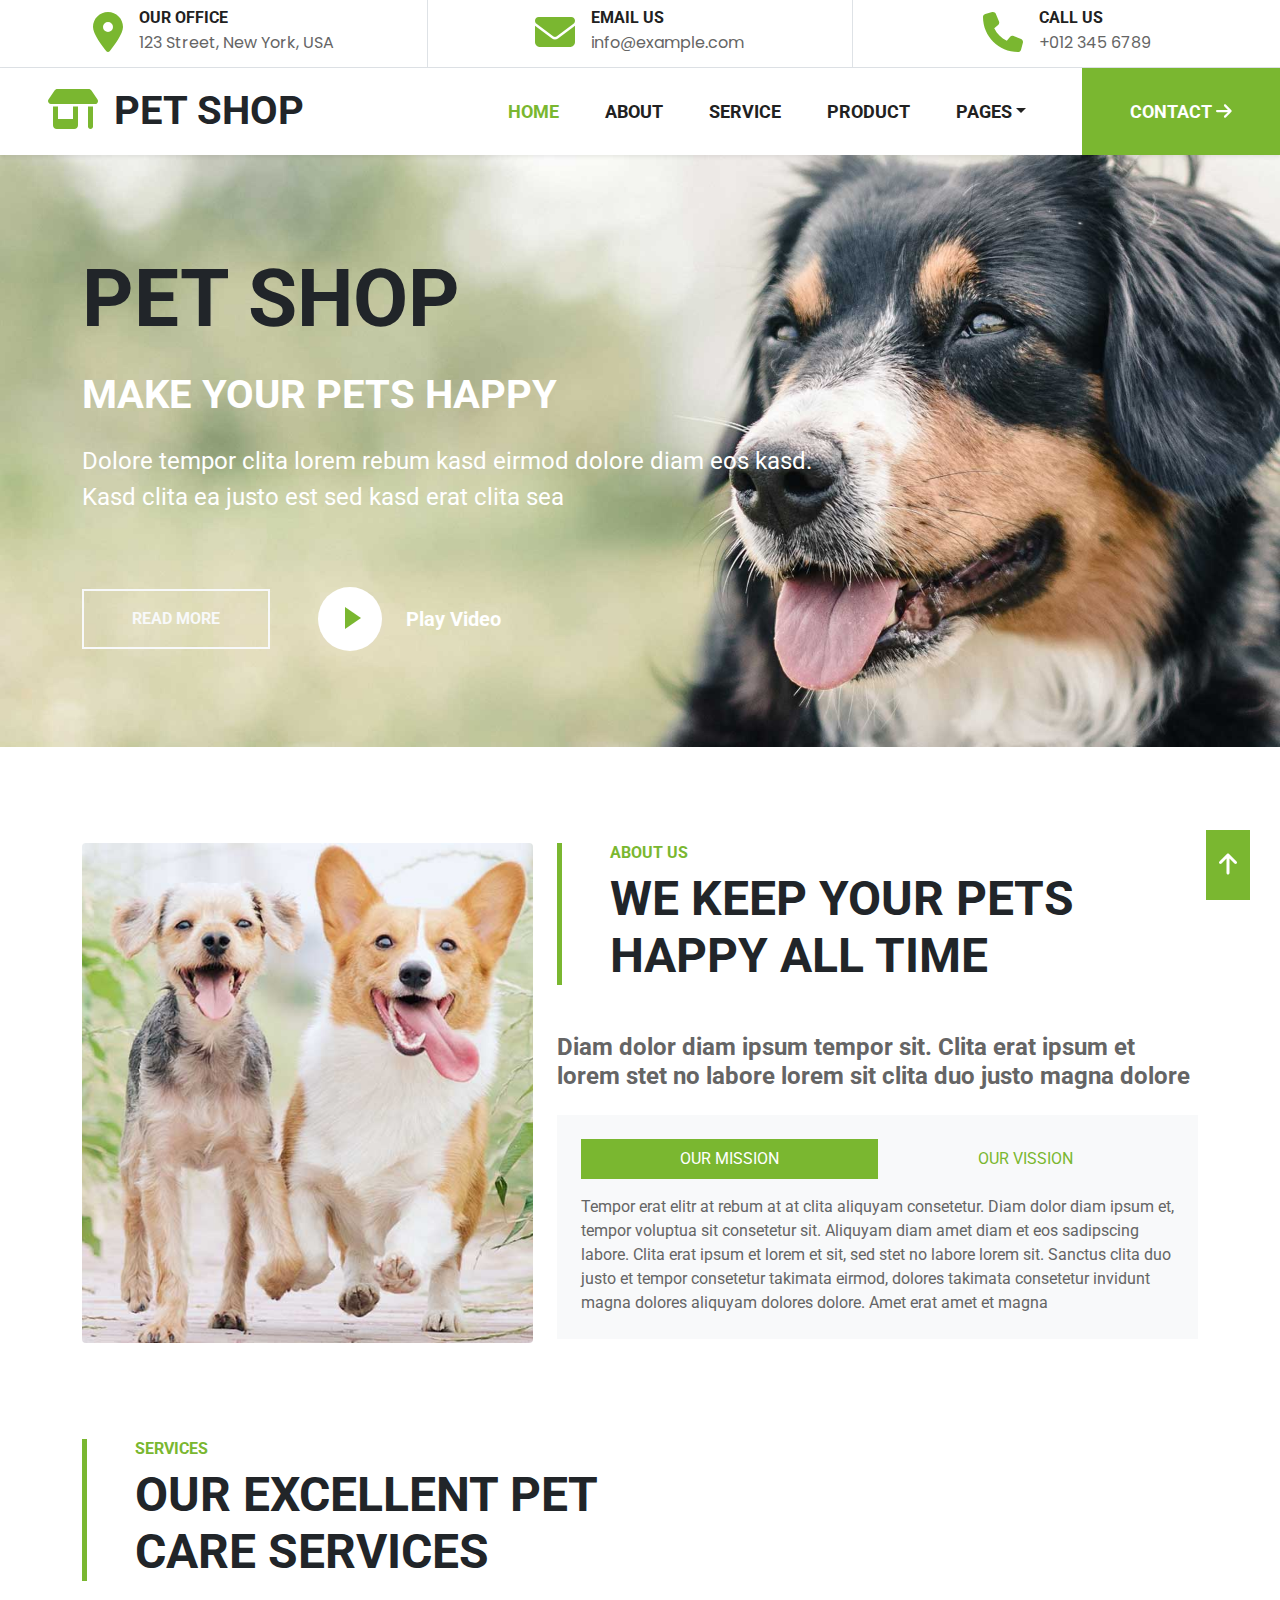
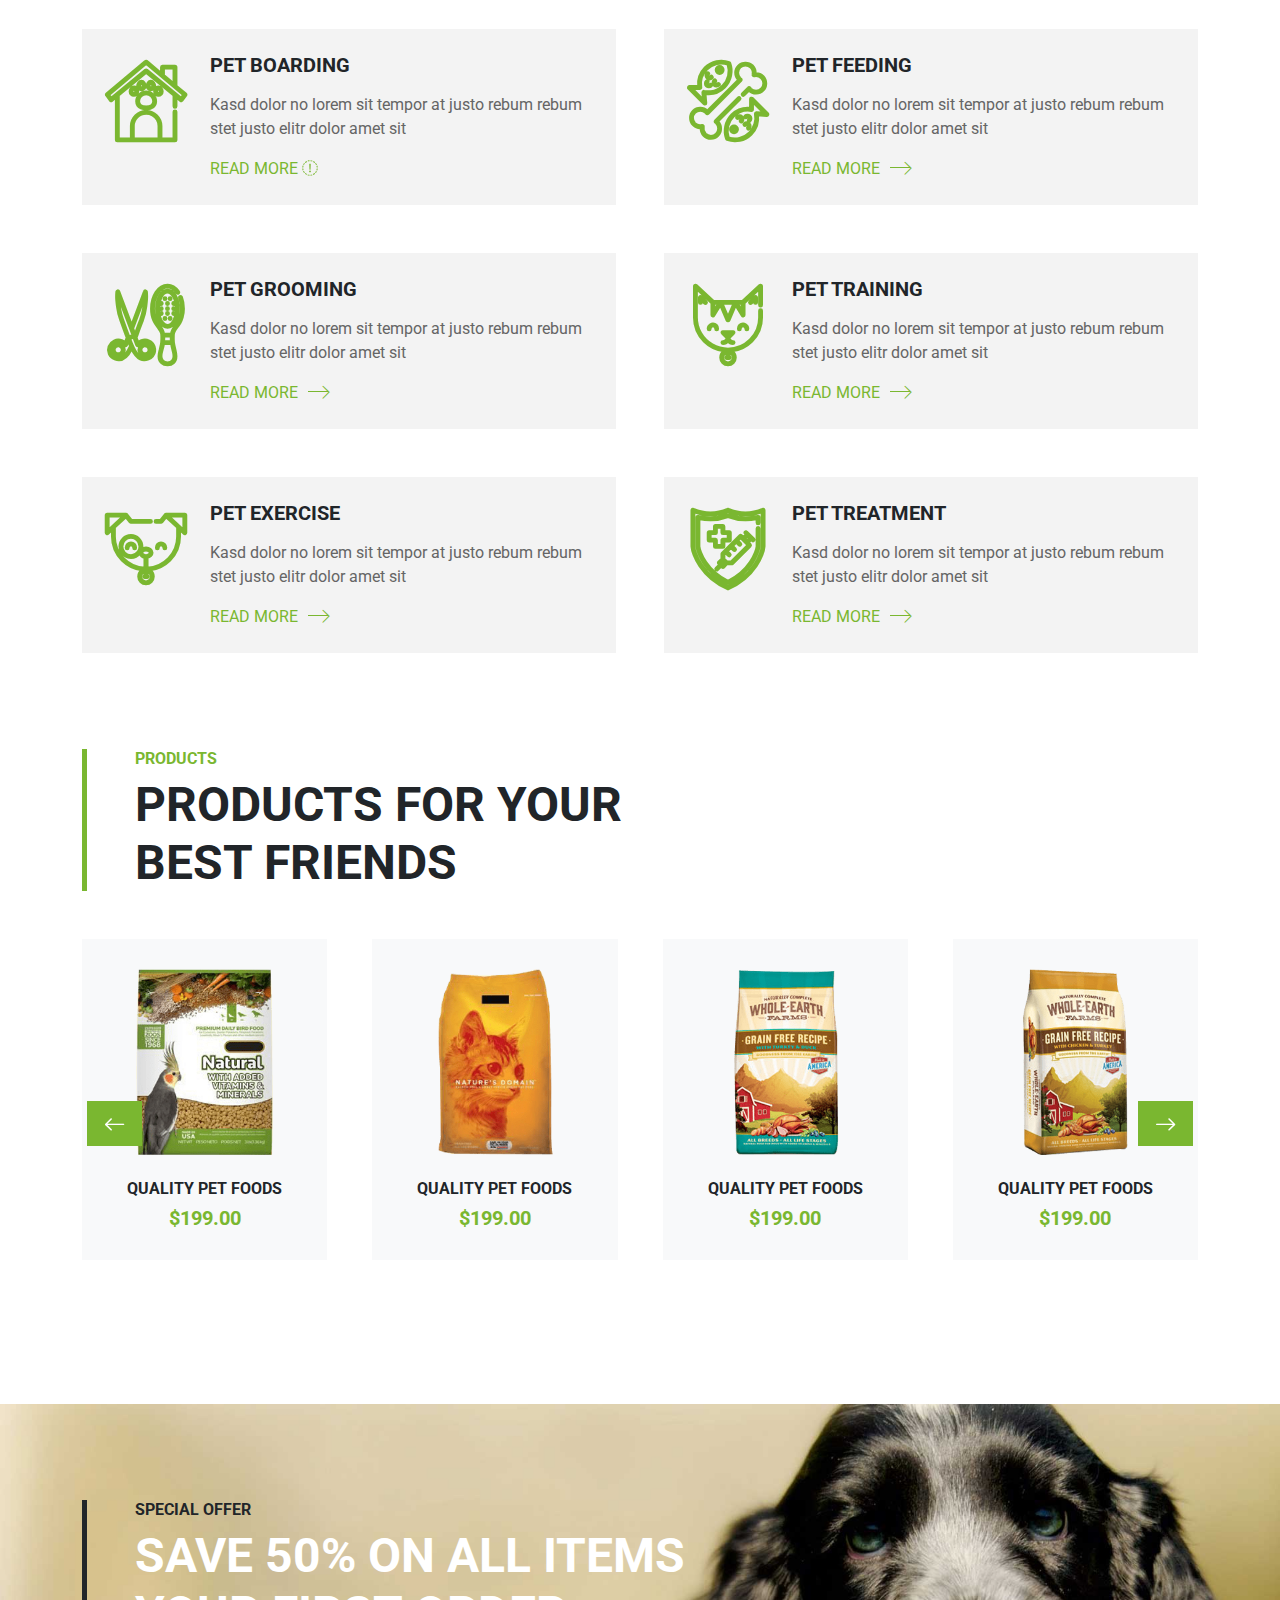
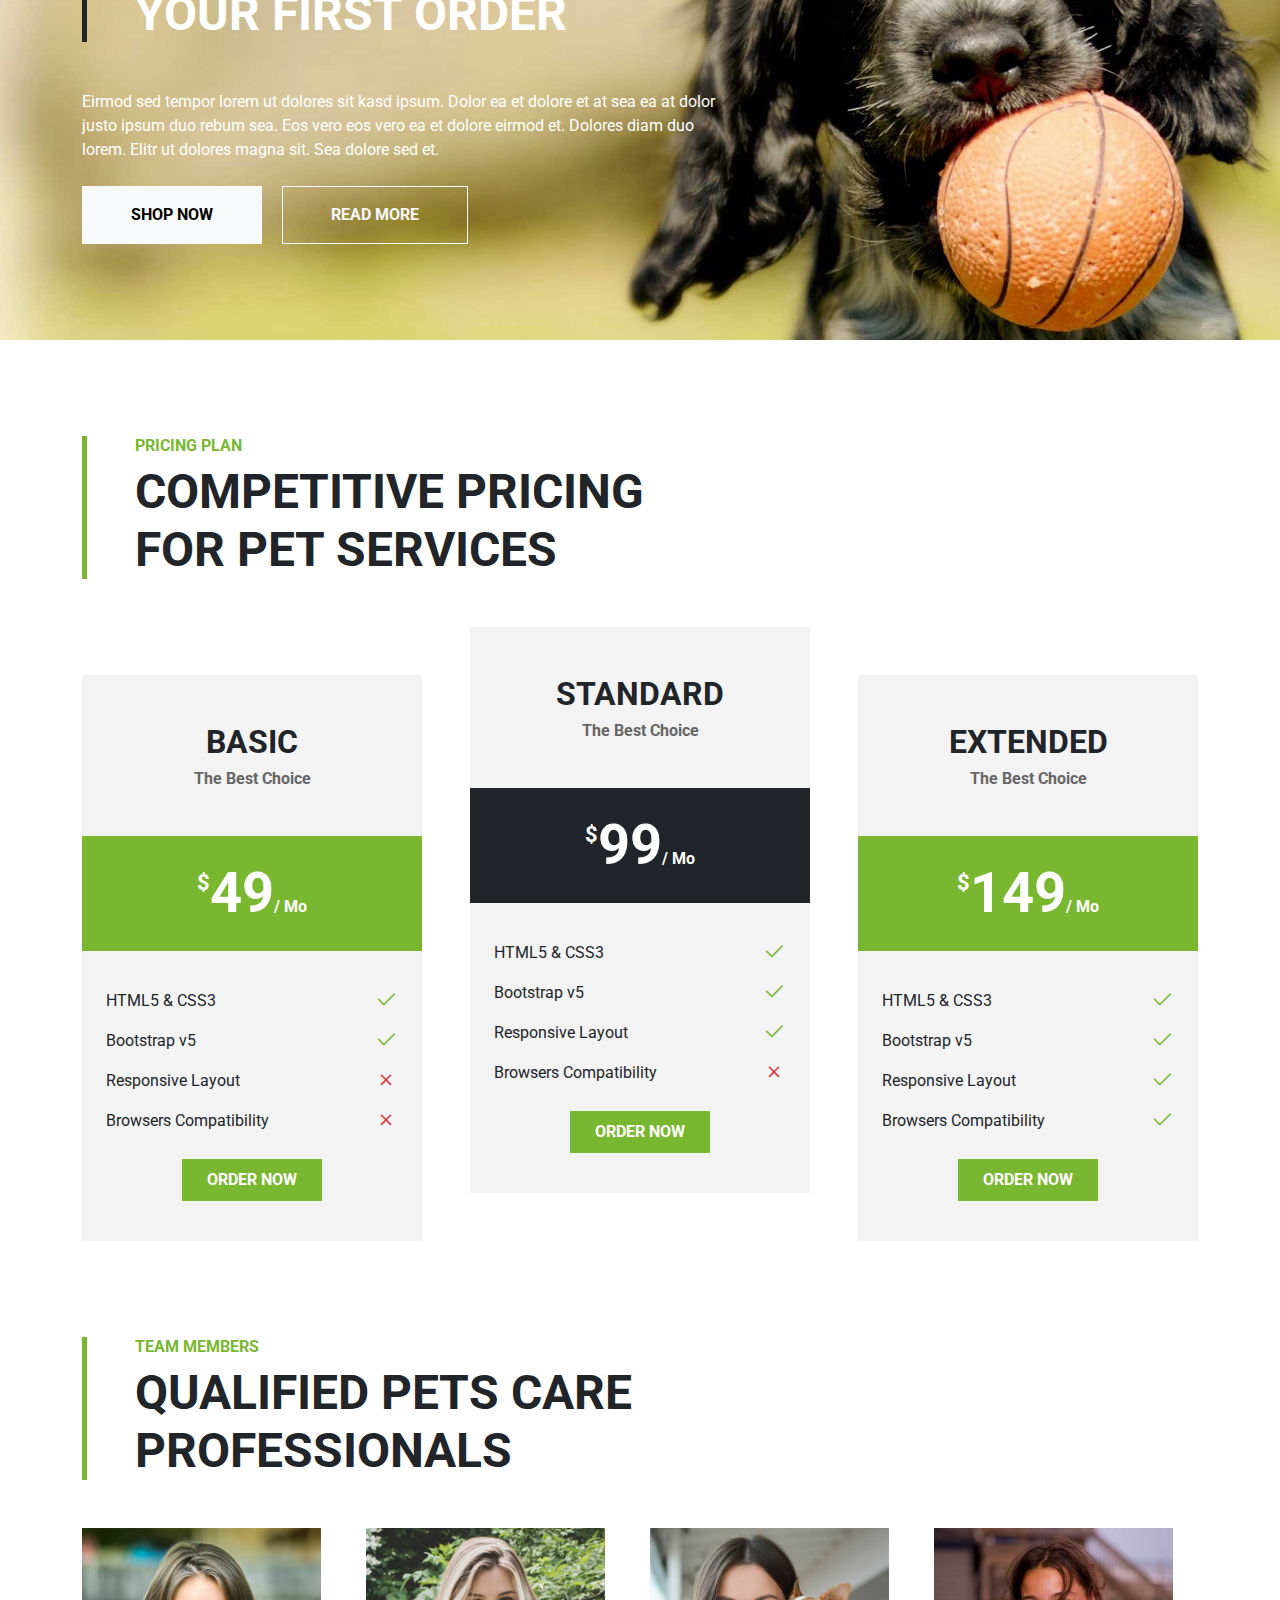
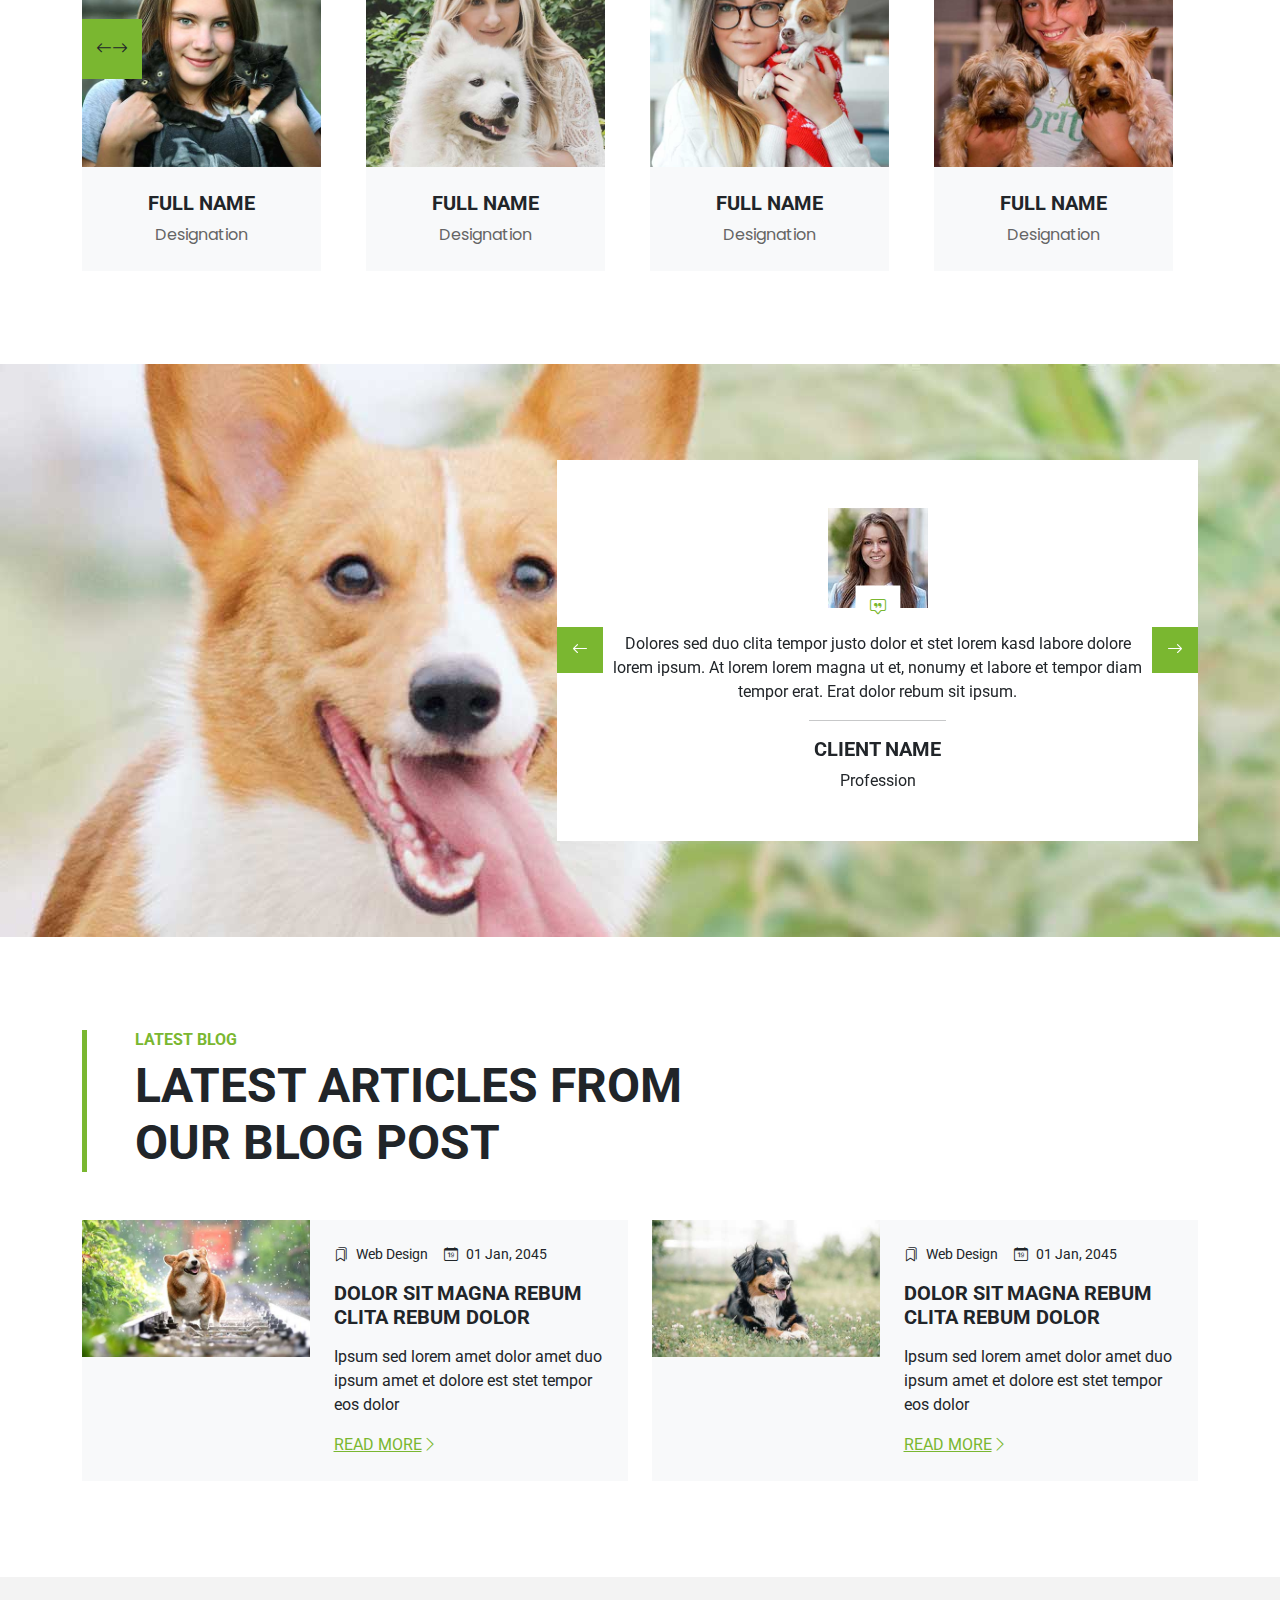
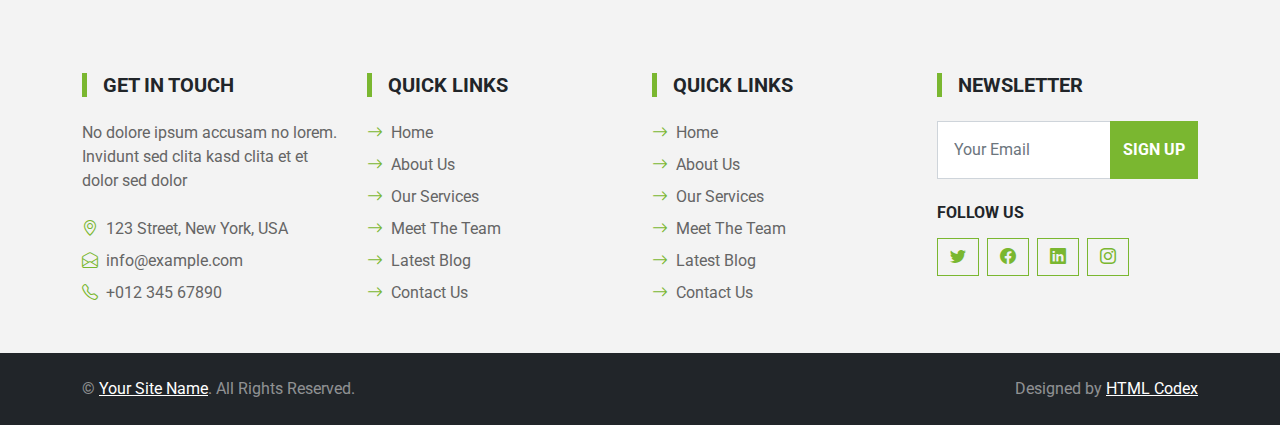
==== commit 3946104e: "cdn link change index" ====
--- a/index.html
+++ b/index.html
@@ -6,14 +6,15 @@
     <meta http-equiv="X-UA-Compatible" content="IE=edge">
     <meta name="viewport" content="width=device-width, initial-scale=1.0">
     <title>Document</title>
-    <link href="assets/image/cat.jpg" rel="icon">
     <link rel="stylesheet" href="assets/css/owl.carousel.css">
     <link href="assets/css/bootstrap.min.css" rel="stylesheet">
     <link rel="stylesheet" href="assets/lib/flaticon/font/flaticon.css">
-    <link href="assets/css/bootstrap-icons.css" rel="stylesheet">
+    <link rel="icon" type="image/x-icon" href="assets/image/blog-1.jpg">
+    <link href="https://cdn.jsdelivr.net/npm/bootstrap-icons@1.4.1/font/bootstrap-icons.css" rel="stylesheet">
     <link href="https://fonts.googleapis.com/css2?family=Poppins&family=Roboto:wght@700&display=swap" rel="stylesheet">
-    <link rel="stylesheet" href="assets/css/all.min.css" />
+    <link rel="stylesheet" href="https://cdnjs.cloudflare.com/ajax/libs/font-awesome/6.2.1/css/all.min.css">
     <link rel="stylesheet" href="assets/css/style.css">
+    <link href="https://unpkg.com/aos@2.3.1/dist/aos.css" rel="stylesheet">
 
 
 </head>
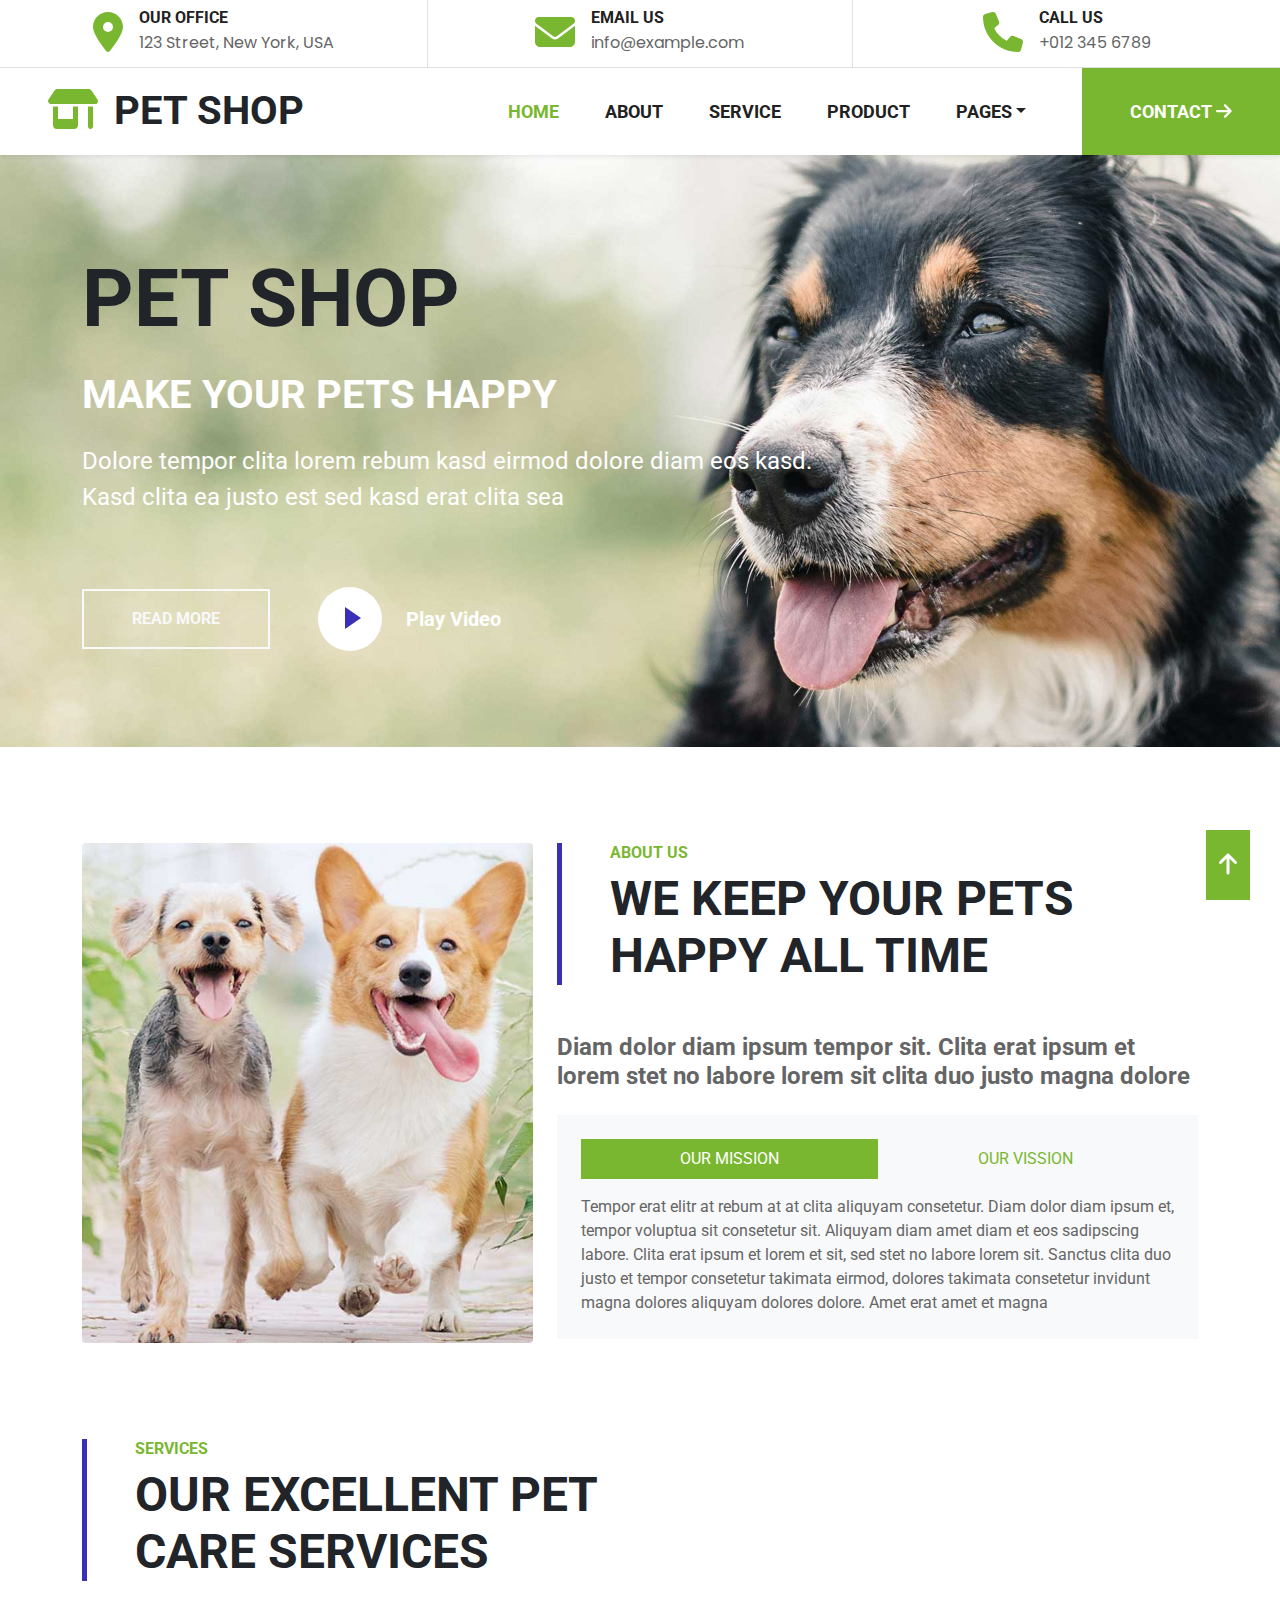
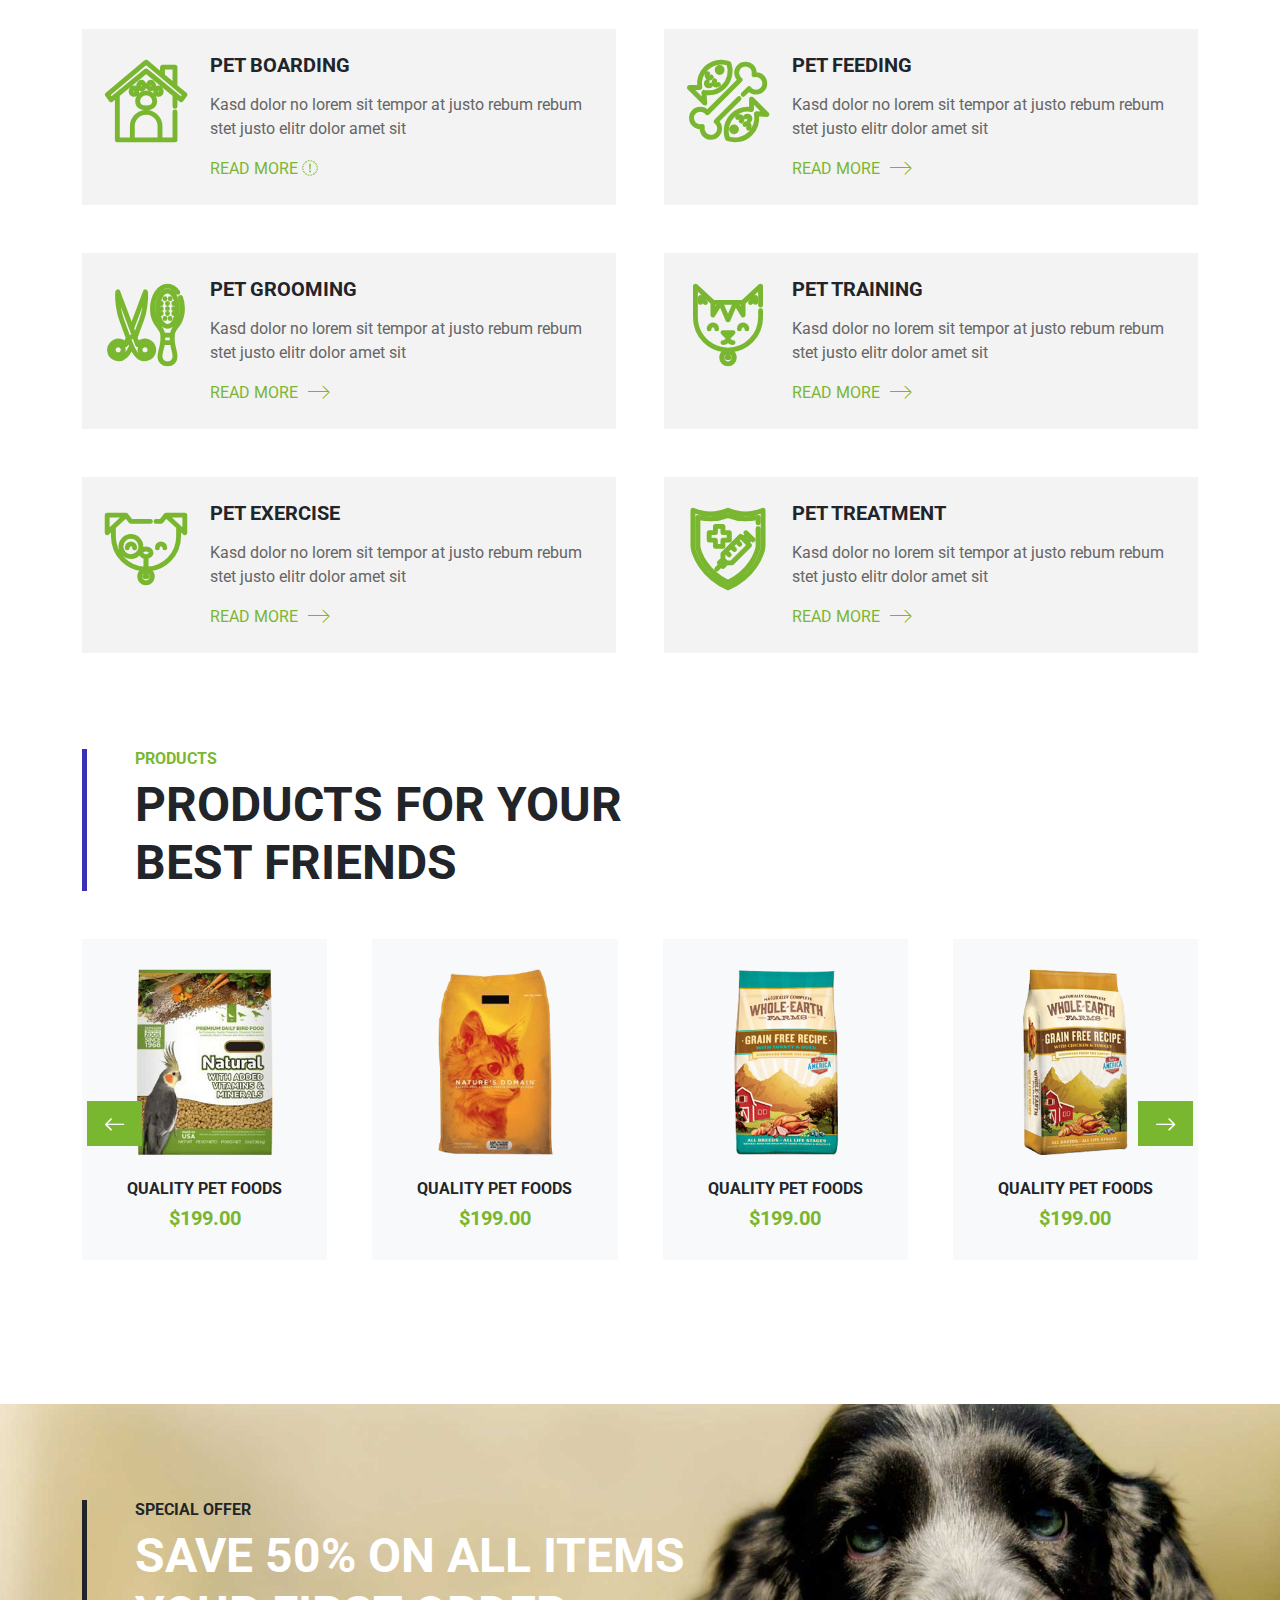
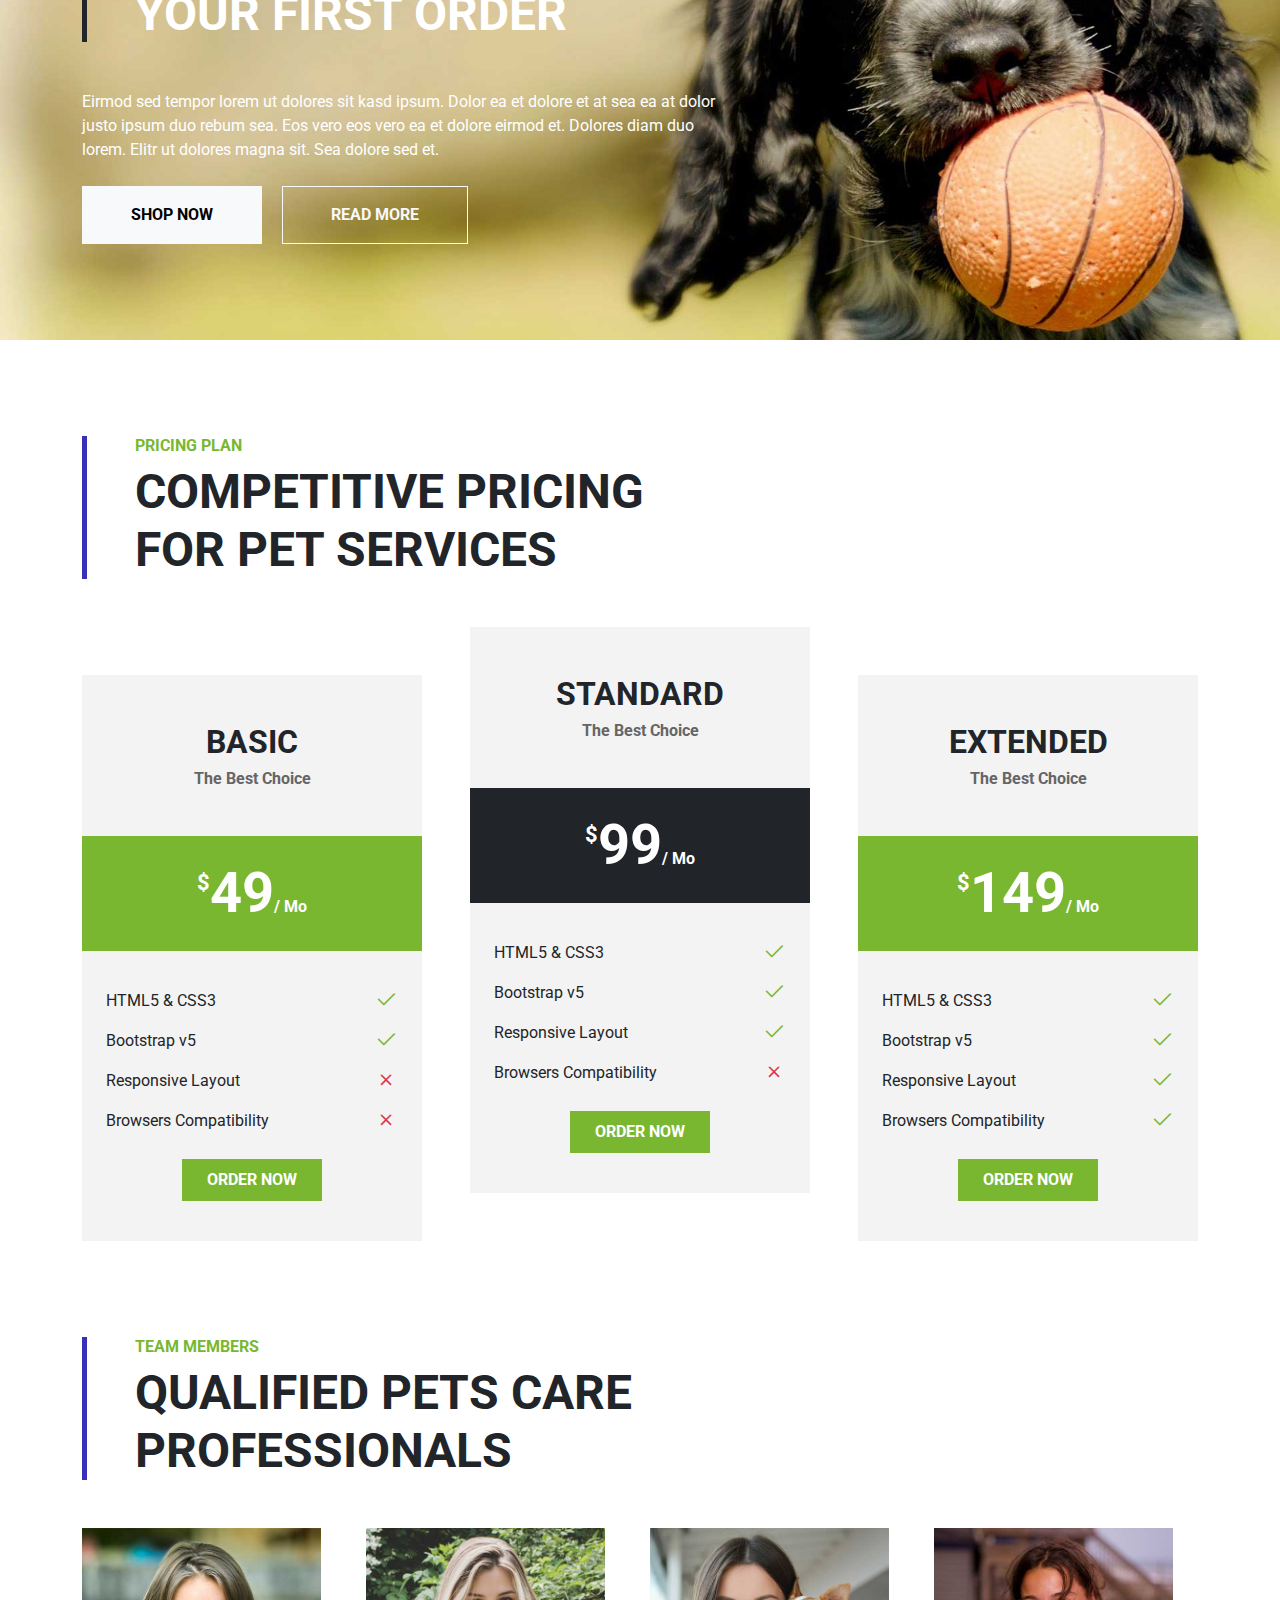
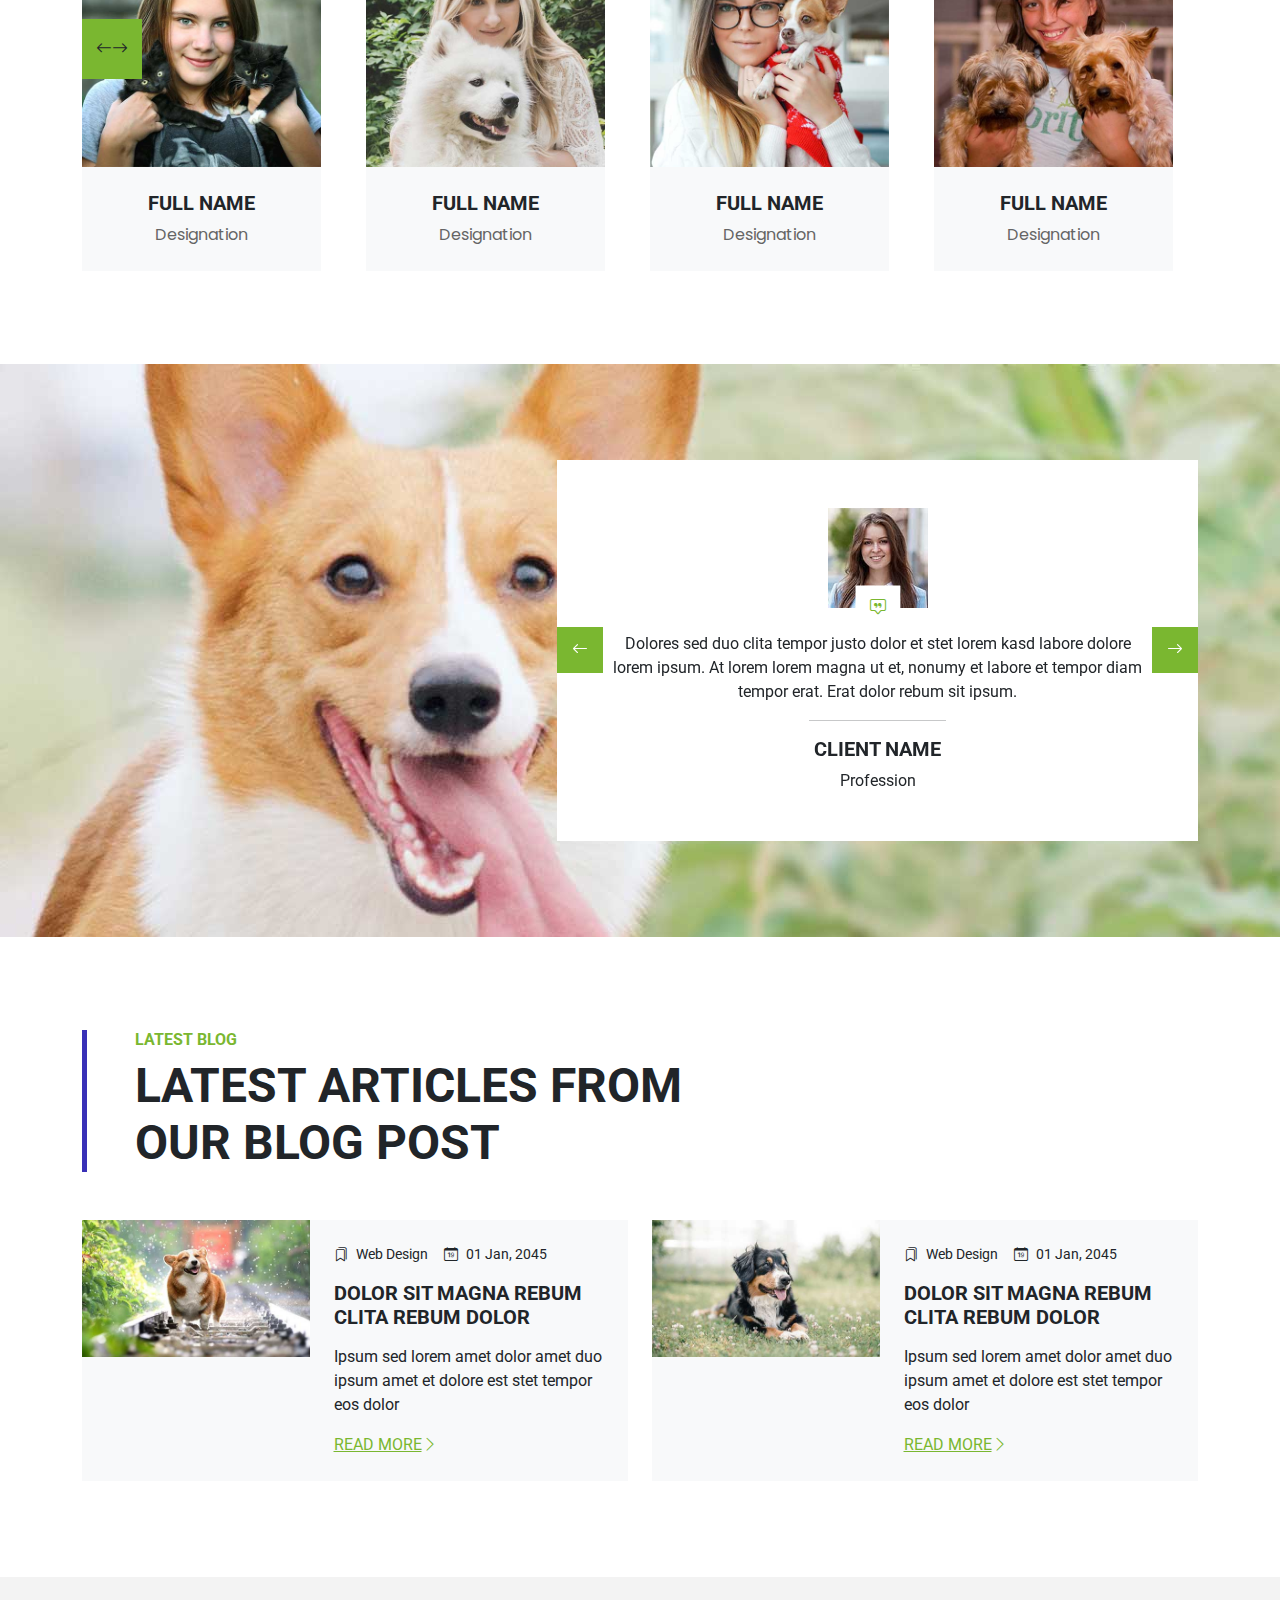
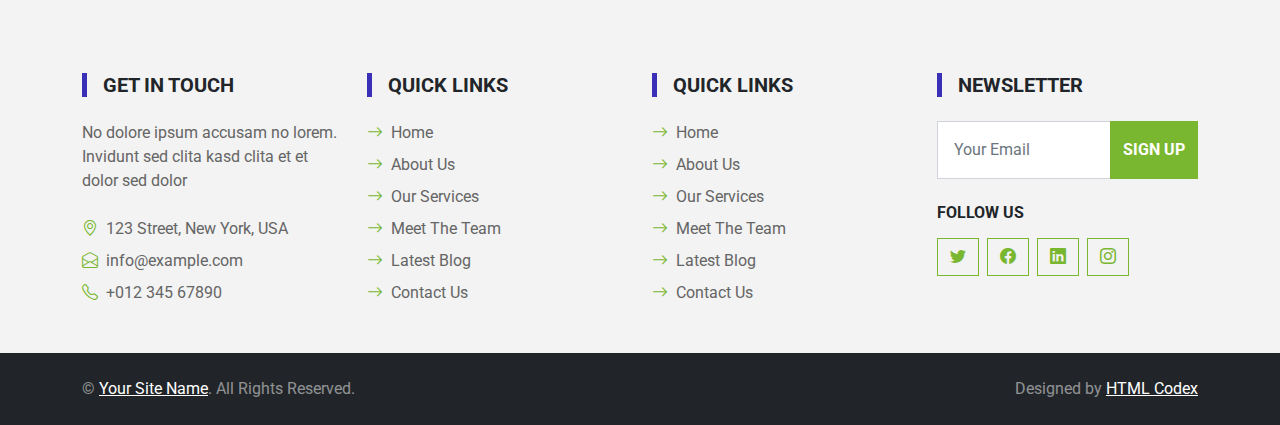
==== commit 60cfb166: "change css" ====
--- a/index.html
+++ b/index.html
@@ -706,11 +706,7 @@
     <script src="assets/js/all.min.js"></script>
     <script src="assets/js/owl.carousel.js"></script>
     <scrip src="assets/bootstrap.bundle.min.js">
-        </script>
-        <script src="assets/js/javascrip.js"></script>
-        <script>
-          
-        </script>
+    <script src="assets/js/javascrip.js"></script>
 </body>
 
 </html>--- a/assets/css/style.css
+++ b/assets/css/style.css
@@ -1,7 +1,7 @@
 @import url('https://fonts.googleapis.com/css?family=Roboto');
 
 :root {
-    --green: #7AB730;
+    --green: #3930b7;
     --white: #F3F3F3;
 }
 
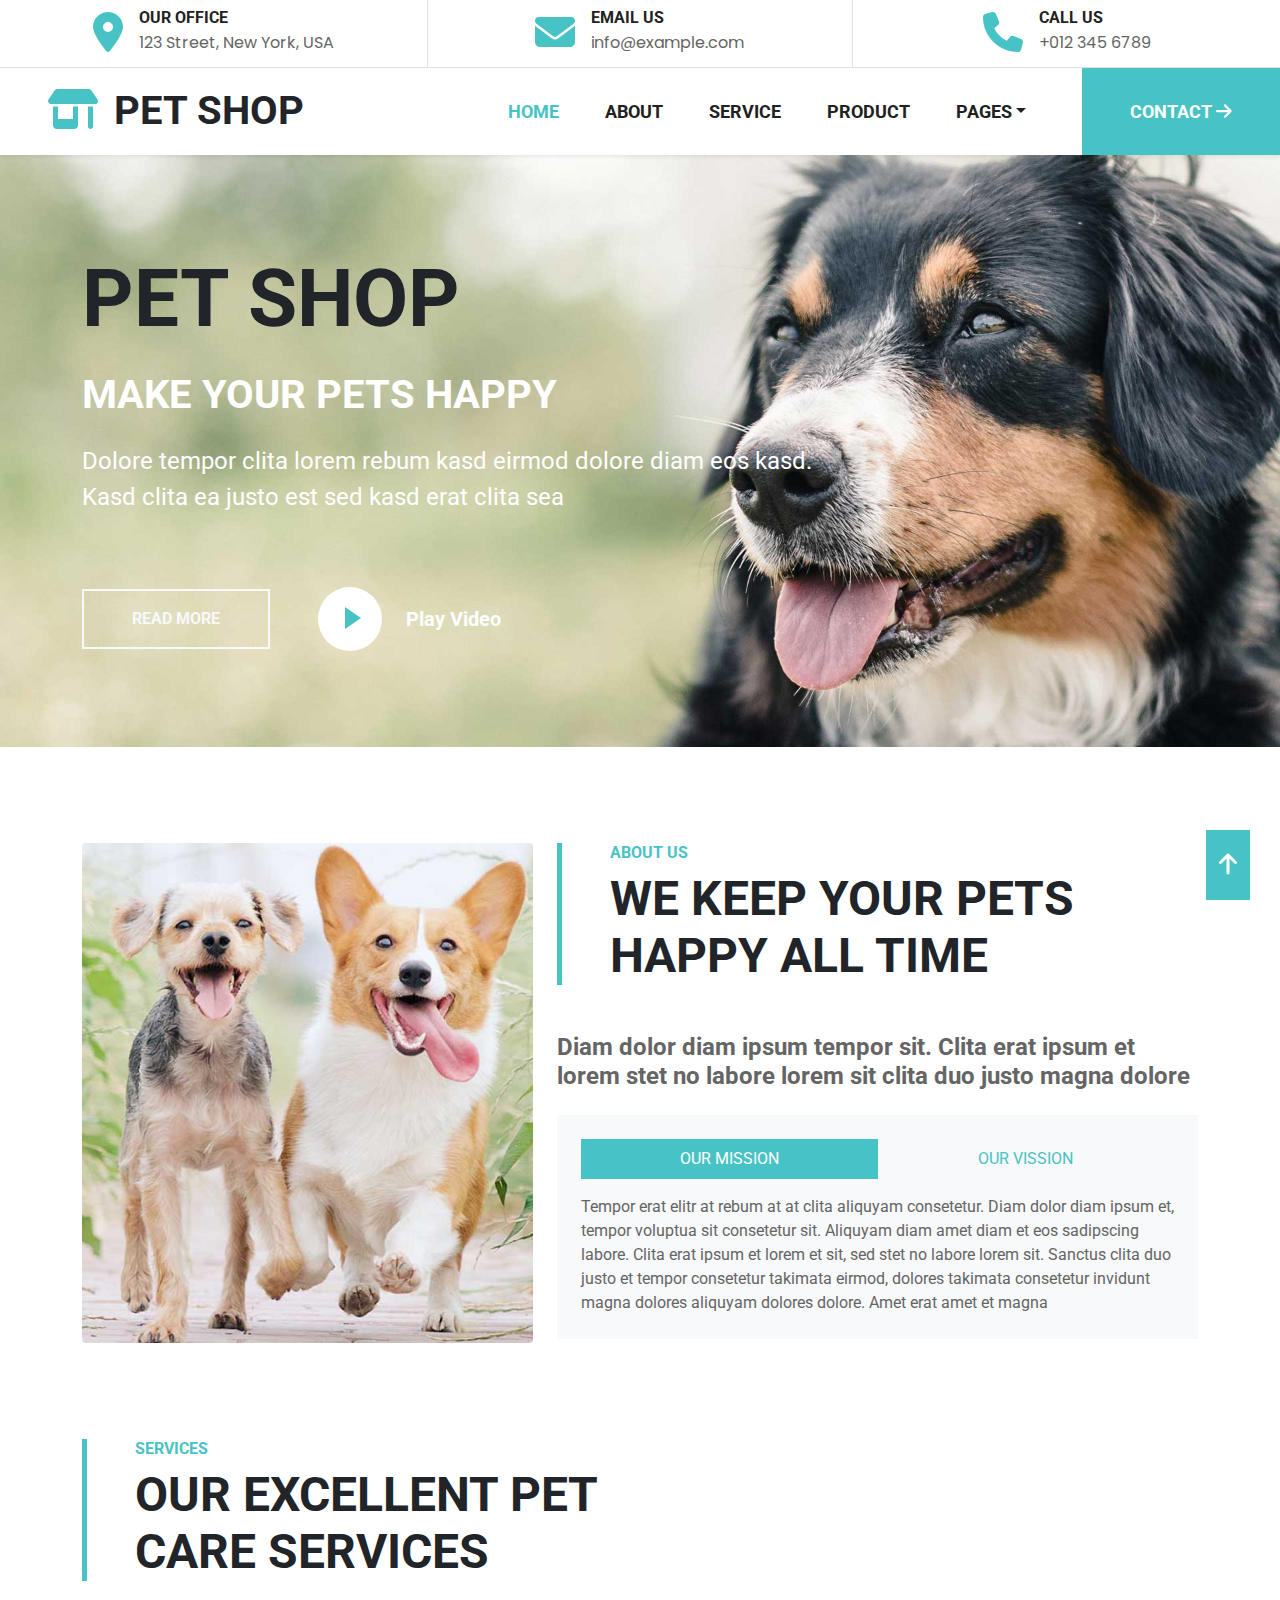
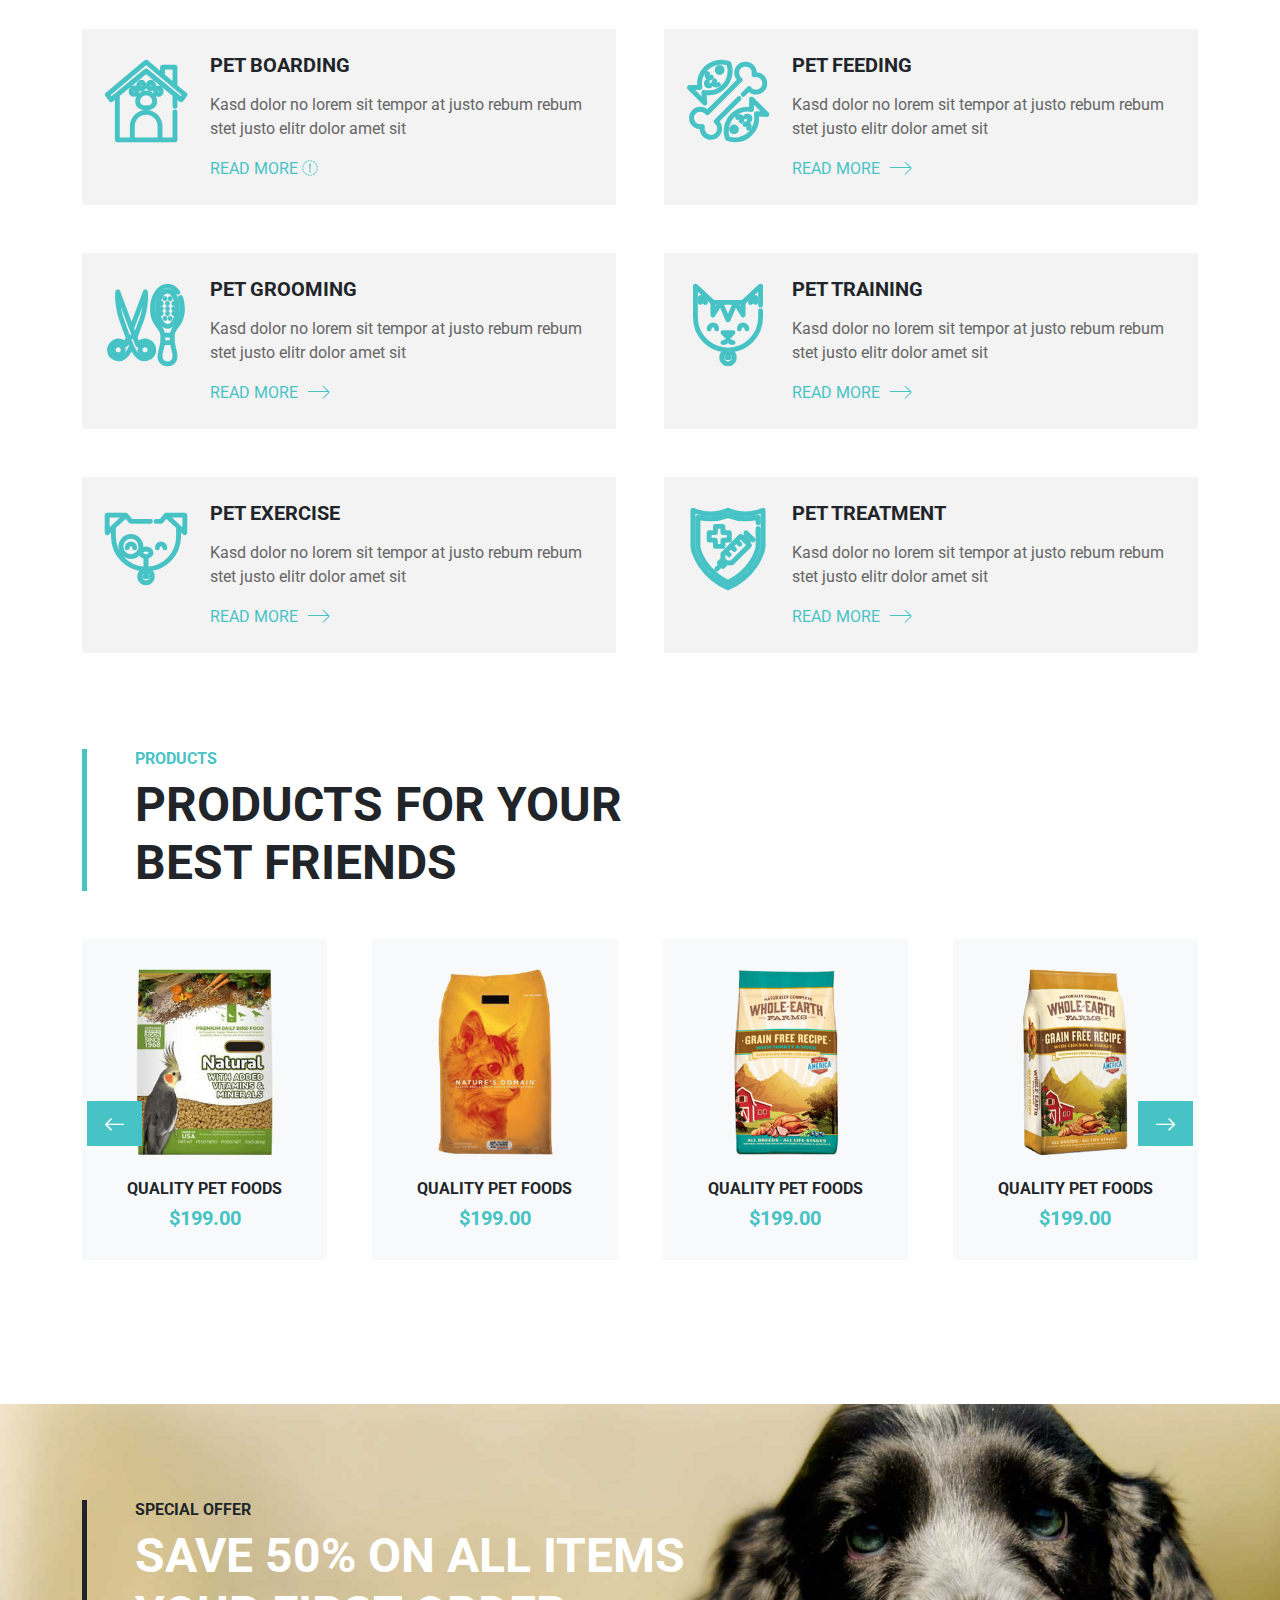
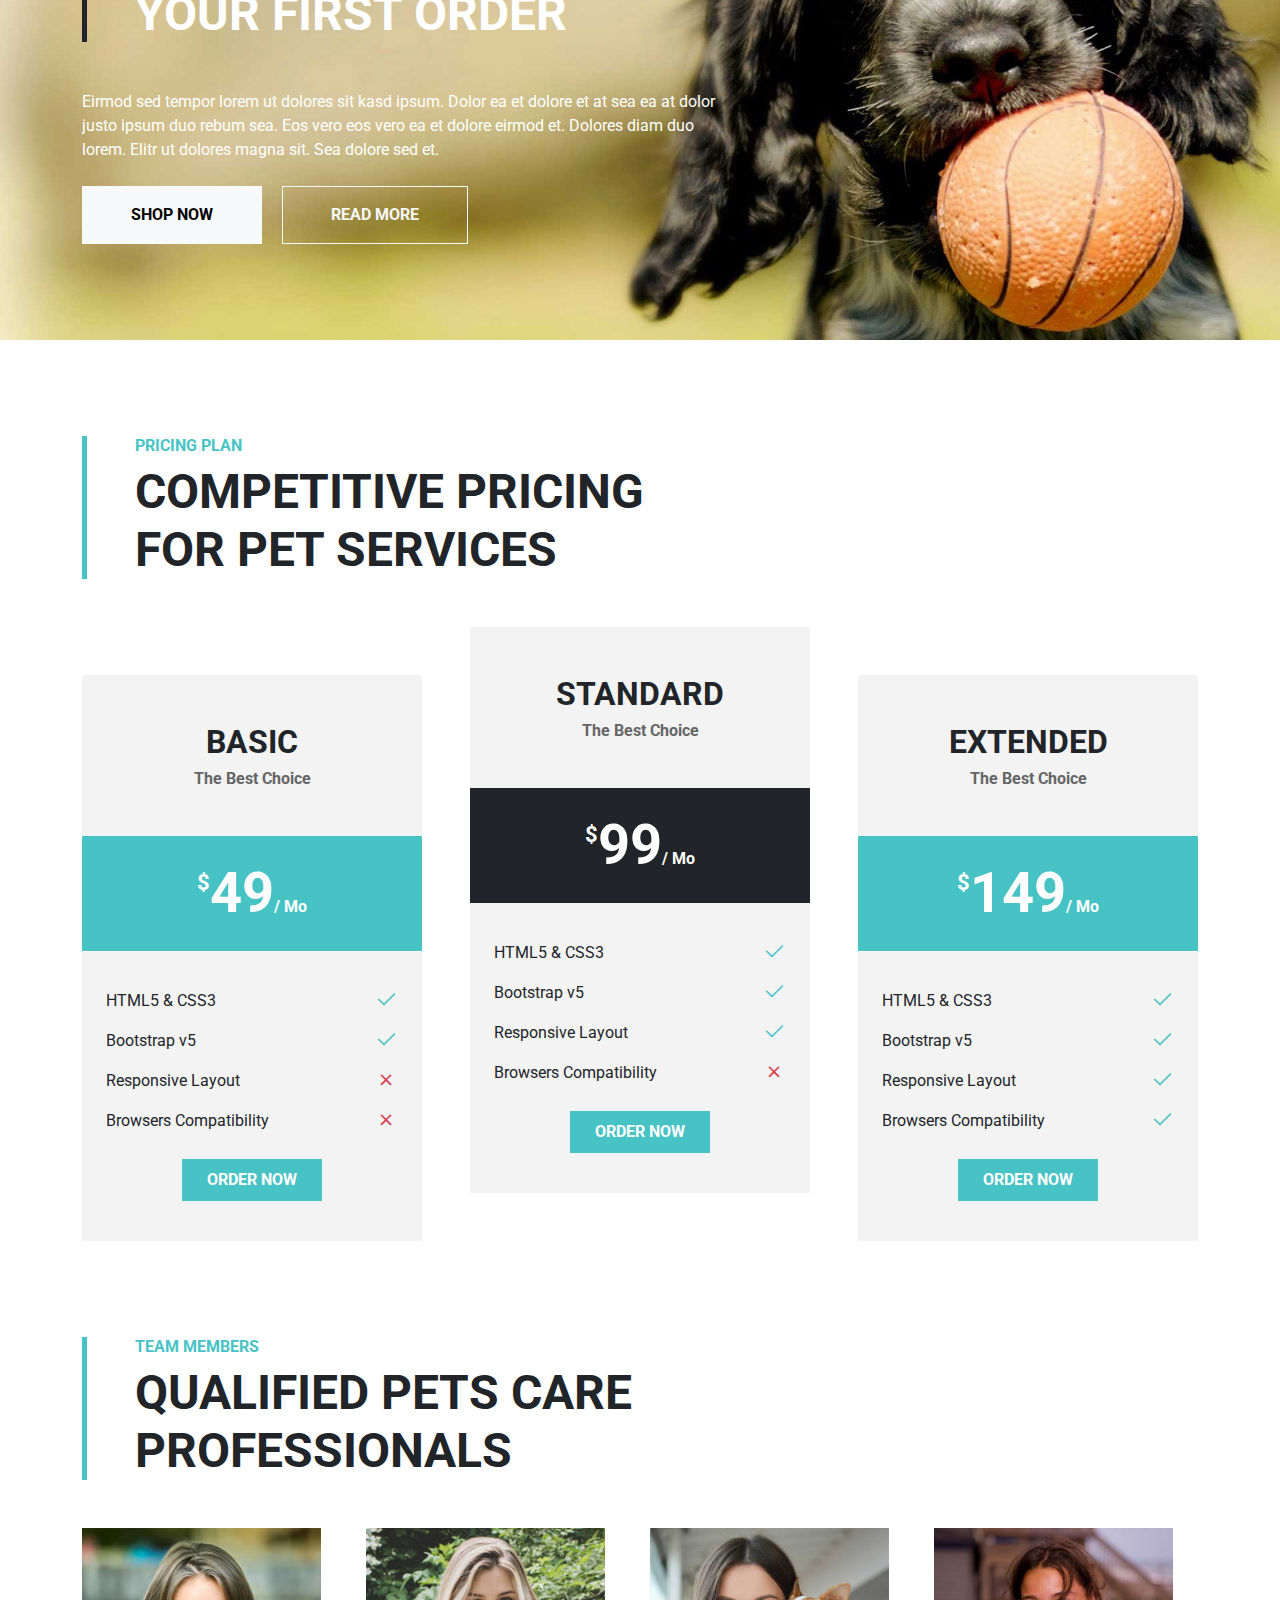
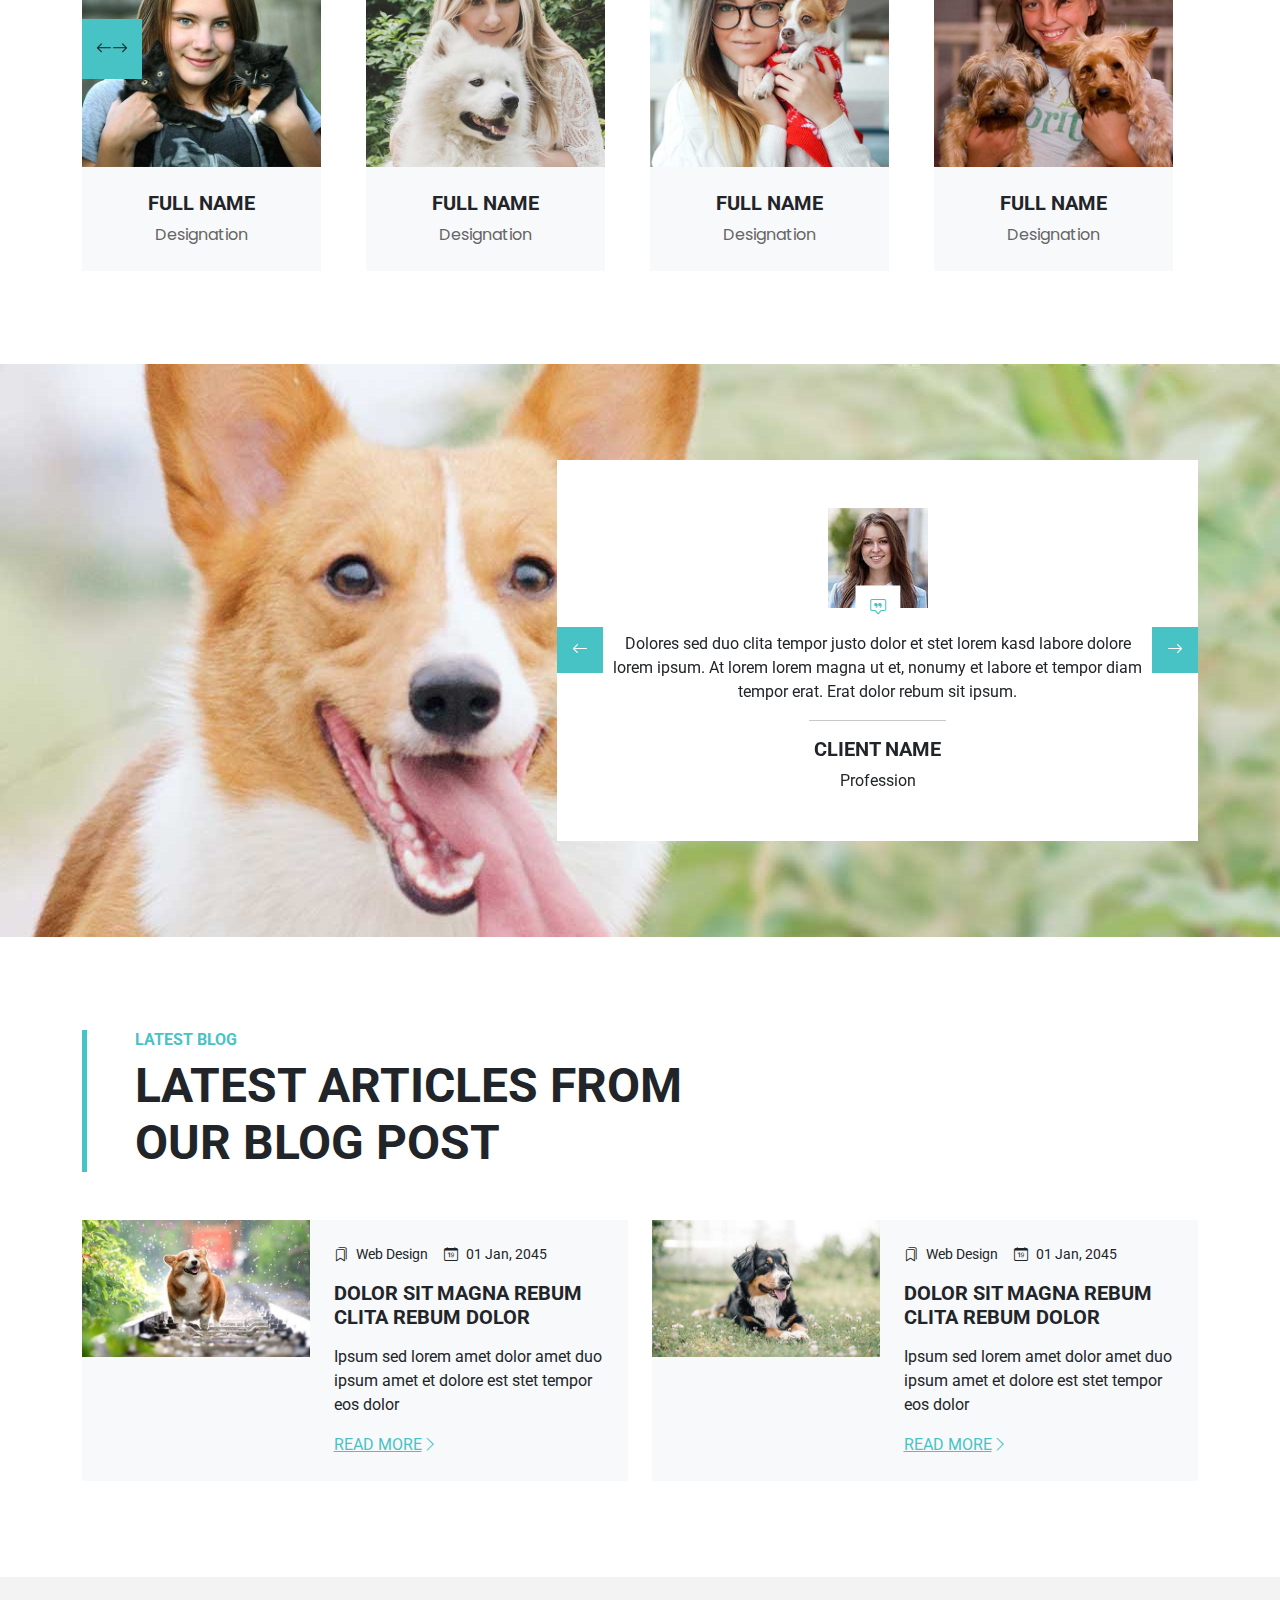
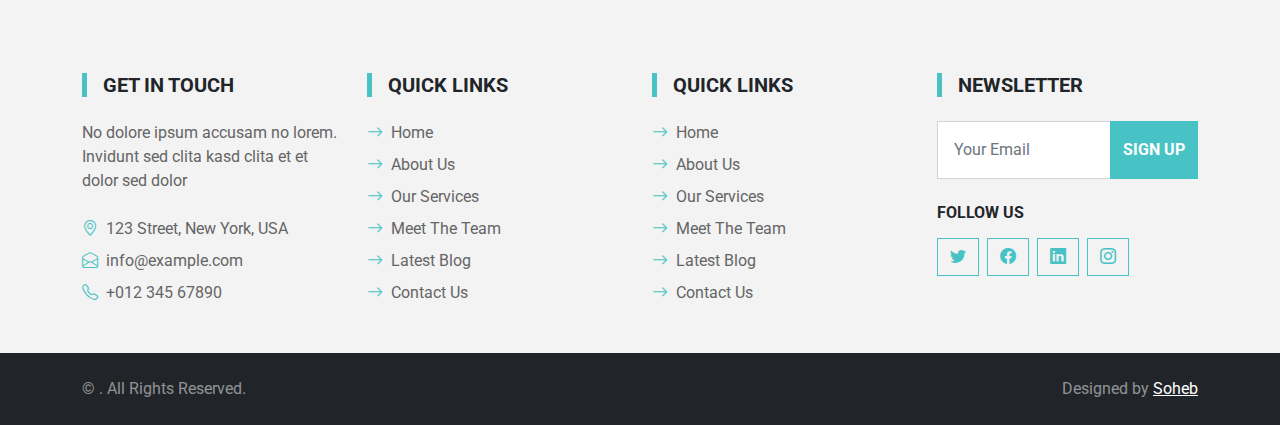
==== commit f5ed49d4: "change footer" ====
--- a/index.html
+++ b/index.html
@@ -690,10 +690,10 @@
         <div class="container">
             <div class="row g-5">
                 <div class="col-md-6 text-center text-md-start">
-                    <p class="mb-md-0">© <a class="text-white" href="#">Your Site Name</a>. All Rights Reserved.</p>
+                    <p class="mb-md-0">© <a class="text-white" href="#"></a>. All Rights Reserved.</p>
                 </div>
                 <div class="col-md-6 text-center text-md-end">
-                    <p class="mb-0">Designed by <a class="text-white" href="https://htmlcodex.com">HTML Codex</a></p>
+                    <p class="mb-0">Designed by <a class="text-white" href="#">Soheb</a></p>
                 </div>
             </div>
         </div>
--- a/assets/css/style.css
+++ b/assets/css/style.css
@@ -1,7 +1,7 @@
 @import url('https://fonts.googleapis.com/css?family=Roboto');
 
 :root {
-    --green: #3930b7;
+    --green: #48c3c5;
     --white: #F3F3F3;
 }
 
@@ -39,7 +39,7 @@
 }
 
 .icon i {
-    color: #7AB730 !important;
+    color: var(--green) !important;
     font-size: 2.5rem !important;
     margin-right: 1rem !important;
 }
@@ -61,7 +61,7 @@
 
 /*nav_header*/
 .nav_header i {
-    color: #7AB730 !important;
+    color: var(--green) !important;
 }
 
 .nav_header h1 {
@@ -73,7 +73,7 @@
 
 .nav_header a.nav-item.nav-link.active {
 
-    color: #7AB730 !important;
+    color: var(--green) !important;
 }
 
 .nav_header a {
@@ -90,7 +90,7 @@
 }
 
 .nav_header a.contact {
-    background: #7AB730 !important;
+    background: var(--green) !important;
     color: white !important;
     font-size: 18px;
 }
@@ -177,32 +177,32 @@
 }
 
 .Mission {
-    color: #7AB730;
+    color: var(--green);
 }
 
 .nav-link:hover {
-    color: #7AB730 !important;
+    color: var(--green) !important;
 }
 
 .nav-pills .nav-link.Mission.active,
 .nav-pills .show>.nav-link {
-    background-color: #7AB730 !important;
+    background-color: var(--green) !important;
     border-radius: 0;
 }
 
 .nav-pills .nav-link.active,
 .nav-pills .show>.nav-link {
     border-radius: 0;
-    background-color: #7AB730;
+    background-color: var(--green);
     color: white !important;
 }
 
 .Vission {
-    color: #7AB730 !important;
+    color: var(--green) !important;
 }
 
 h6.about {
-    color: #7AB730 !important;
+    color: var(--green) !important;
     font-family: "Roboto", sans-serif;
     font-weight: 700;
     line-height: 1.2;
@@ -234,7 +234,7 @@
 
 .service-item i {
 
-    color: #7AB730 !important;
+    color: var(--green) !important;
 }
 
 .service-item i:before {
@@ -252,7 +252,7 @@
 }
 
 .service-item a {
-    color: #7AB730 !important;
+    color: var(--green) !important;
     text-decoration: none;
 }
 
@@ -270,7 +270,7 @@
     top: 50%;
     left: 10px;
     margin-top: -1px;
-    background: #7AB730;
+    background: var(--green);
     transition: .3s;
 }
 
@@ -300,7 +300,7 @@
     align-items: center;
     justify-content: center;
     color: #FFFFFF;
-    background: #7AB730;
+    background: var(--green);
     font-size: 22px;
     transition: .5s;
 }
@@ -318,7 +318,7 @@
     align-items: center;
     justify-content: center;
     color: #FFFFFF;
-    background: #7AB730;
+    background: var(--green);
     font-size: 22px;
     transition: .5s;
 }
@@ -342,17 +342,17 @@
 }
 
 .btn-action a {
-    background: #7AB730;
+    background: var(--green);
     color: white;
     border-radius: 0;
 }
 
 .product-item h5 {
-    color: #7AB730 !important;
+    color: var(--green) !important;
 }
 
 h6.product_info {
-    color: #7AB730 !important;
+    color: var(--green) !important;
 }
 
 h1.product-cnt {
@@ -365,7 +365,7 @@
 }
 
 .price {
-    background: #7AB730 !important;
+    background: var(--green) !important;
 }
 
 .extra h6 {
@@ -377,20 +377,20 @@
 }
 
 .extra i.bi.bi-check2 {
-    color: #7AB730 !important;
+    color: var(--green) !important;
 }
 
 .btn-primary {
     color: #fff;
-    background-color: #7AB730;
-    border-color: #7AB730;
+    background-color: var(--green);
+    border-color: var(--green);
     transition: 0.5s;
 }
 
 .btn-primary:hover {
     color: black;
-    background-color: #7AB730;
-    border-color: #7AB730;
+    background-color: var(--green);
+    border-color: var(--green);
 }
 
 a.order {
@@ -416,7 +416,7 @@
     display: flex;
     align-items: center;
     justify-content: center;
-    background: rgba(122, 183, 48, .8);
+    background:rgb(72 195 197 / 38%);
     transition: .5s;
     opacity: 0;
 }
@@ -445,7 +445,7 @@
     display: flex;
     justify-content: center;
     align-items: center;
-    background-color: #7AB730 !important;
+    background-color: var(--green) !important;
 }
 
 .team-carousel p {
@@ -454,7 +454,7 @@
 }
 
 .text-primary {
-    color: #7AB730 !important;
+    color: var(--green) !important;
 }
 
 
@@ -488,7 +488,7 @@
     align-items: center;
     justify-content: center;
     color: #FFFFFF !important;
-    background: #7AB730 !important;
+    background: var(--green) !important;
     font-size: 22px;
     transition: .5s;
 }
@@ -501,7 +501,7 @@
     align-items: center;
     justify-content: center;
     color: #FFFFFF !important;
-    background: #7AB730 !important;
+    background: var(--green) !important;
     font-size: 22px;
     transition: .5s;
 }
@@ -525,14 +525,14 @@
 }
 
 .fotter_icon {
-    color: #7AB730 !important;
-    border-color: #7AB730 !important;
+    color: var(--green) !important;
+    border-color: var(--green) !important;
     border-radius: none !important;
     transition: 0.5s;
 }
 
 .fotter_icon:hover {
-    background-color: #7AB730 !important;
+    background-color: var(--green) !important;
     color: black !important;
 }
 
@@ -556,8 +556,8 @@
 
 .foc:focus {
     color: #fff;
-    background-color: #7AB730;
-    border-color: #7AB730;
+    background-color: var(--green);
+    border-color: var(--green);
     box-shadow: none;
 }
 
@@ -1713,7 +1713,7 @@
 /* tab section */
 .tab-box {
     display: inline-block;
-    border-left: 1px solid #7AB730;
+    border-left: 1px solid var(--green);
     background-color: #f8f8f8;
     padding: 40px 25px;
     position: relative;
@@ -1848,7 +1848,7 @@
 }
 
 .counter-box {
-    background-color: #7AB730 !important;
+    background-color: var(--green) !important;
     padding: 40px;
 }
 
@@ -1878,7 +1878,7 @@
 }
 
 .counter-box {
-    background-color: #7AB730 !important;
+    background-color: var(--green) !important;
     padding: 40px;
     height: 150px;
     border-radius: 12px;
@@ -1905,7 +1905,7 @@
 }
 
 .form-group button {
-    background: #7AB730 !important;
+    background: var(--green) !important;
     color: white !important;
     font-size: 18px;
     padding: 12px 20px 12px 20px;
@@ -2021,7 +2021,7 @@
     width: 50%;
     height: 100%;
     background: -webkit-linear-gradient(left, rgba(255,255,255,0) 0%, rgba(255,255,255,.3) 100%);
-    background: linear-gradient(to right, #7ab73000 0%, #7ab730 100%);
+    background: linear-gradient(to right, var(--green)00 0%, var(--green) 100%);
     -webkit-transform: skewX(-25deg);
     transform: skewX(-25deg);
 }
@@ -2096,7 +2096,7 @@
       width: 100%;
       height: 100%;
       border-radius: 0;
-      background-color: #7AB730;
+      background-color: var(--green);
       border-radius: 12px;
   }
   
@@ -2111,7 +2111,7 @@
   
   .button-filter.active {
     opacity: 1;
-    background-color: #7AB730;
+    background-color: var(--green);
     color: #fff;
     border-radius: 12px;
   }
@@ -2187,8 +2187,8 @@
   
   .btn-mod.btn-border:hover, .btn-mod.btn-border:active, .btn-mod.btn-border:focus, .btn-mod.btn-border:active:focus {
       color: #fff;
-      border-color: #7AB73000;
-      background: #7AB730;
+      border-color: var(--green)00;
+      background: var(--green);
       outline: none;
   }
 /* contact end */